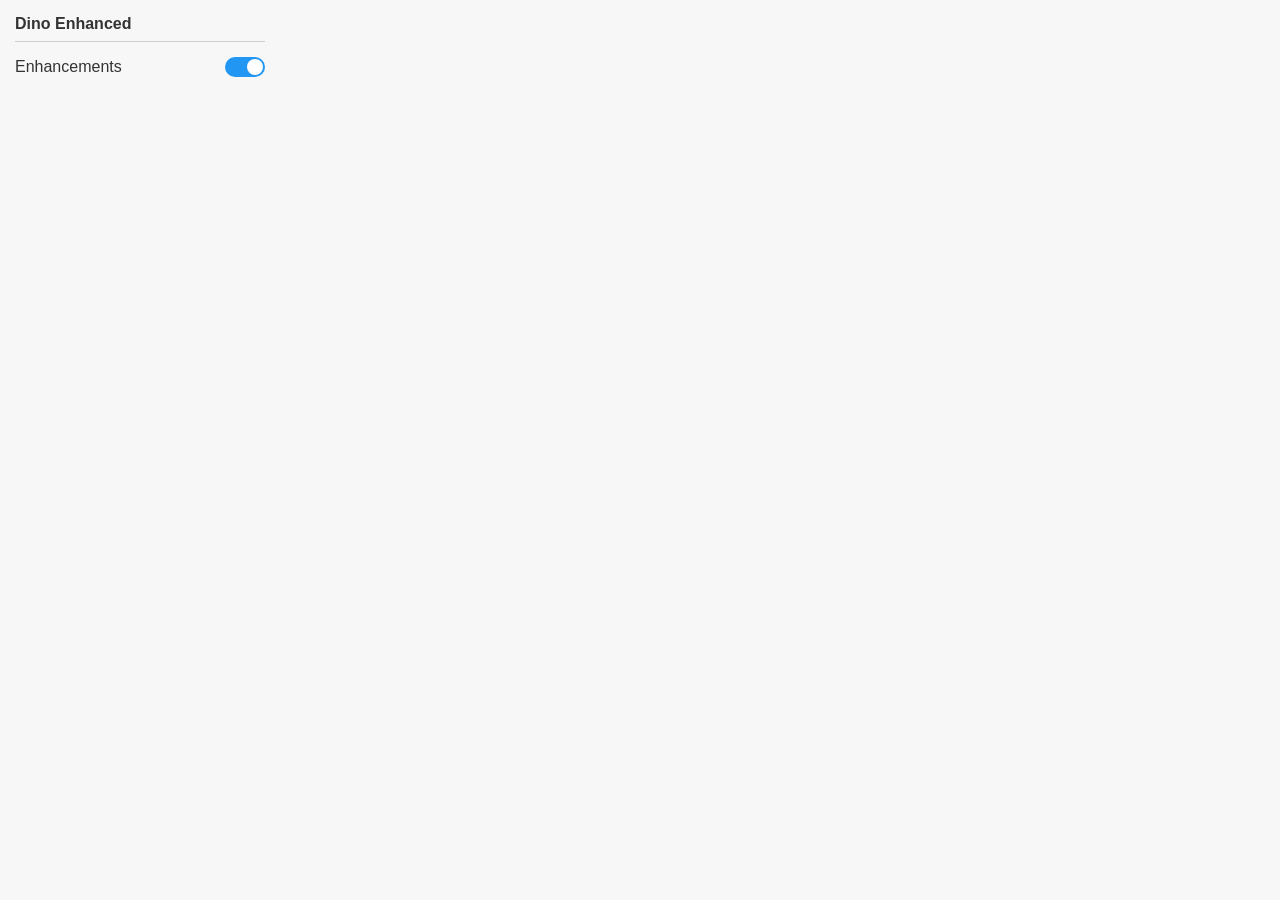
==== popup.html @ 64b8a3d7 "basic game and extention architecture ready" ====
<!DOCTYPE html>
<html lang="en">
<head>
    <meta charset="UTF-8">
    <meta name="viewport" content="width=device-width, initial-scale=1.0">
    <title>Dino Enhanced Settings</title>
    <style>
        body {
            font-family: 'Segoe UI', Tahoma, Geneva, Verdana, sans-serif;
            width: 250px;
            padding: 15px;
            background-color: #f7f7f7;
            color: #333;
            margin: 0;
        }
        h2 {
            margin-top: 0;
            font-size: 16px;
            border-bottom: 1px solid #ccc;
            padding-bottom: 8px;
        }
        .toggle-container {
            display: flex;
            justify-content: space-between;
            align-items: center;
            margin-top: 15px;
            font-weight: 500;
        }
        /* Switch CSS */
        .switch {
            position: relative;
            display: inline-block;
            width: 40px;
            height: 20px;
        }
        .switch input {
            opacity: 0;
            width: 0;
            height: 0;
        }
        .slider {
            position: absolute;
            cursor: pointer;
            top: 0;
            left: 0;
            right: 0;
            bottom: 0;
            background-color: #ccc;
            transition: .4s;
            border-radius: 20px;
        }
        .slider:before {
            position: absolute;
            content: "";
            height: 16px;
            width: 16px;
            left: 2px;
            bottom: 2px;
            background-color: white;
            transition: .4s;
            border-radius: 50%;
        }
        input:checked + .slider {
            background-color: #2196F3;
        }
        input:checked + .slider:before {
            transform: translateX(20px);
        }
    </style>
</head>
<body>
    <h2>Dino Enhanced</h2>
    <div class="toggle-container">
        <span>Enhancements</span>
        <label class="switch">
            <input type="checkbox" id="enhancement-toggle" checked>
            <span class="slider"></span>
        </label>
    </div>
    <script src="popup.js"></script>
</body>
</html>
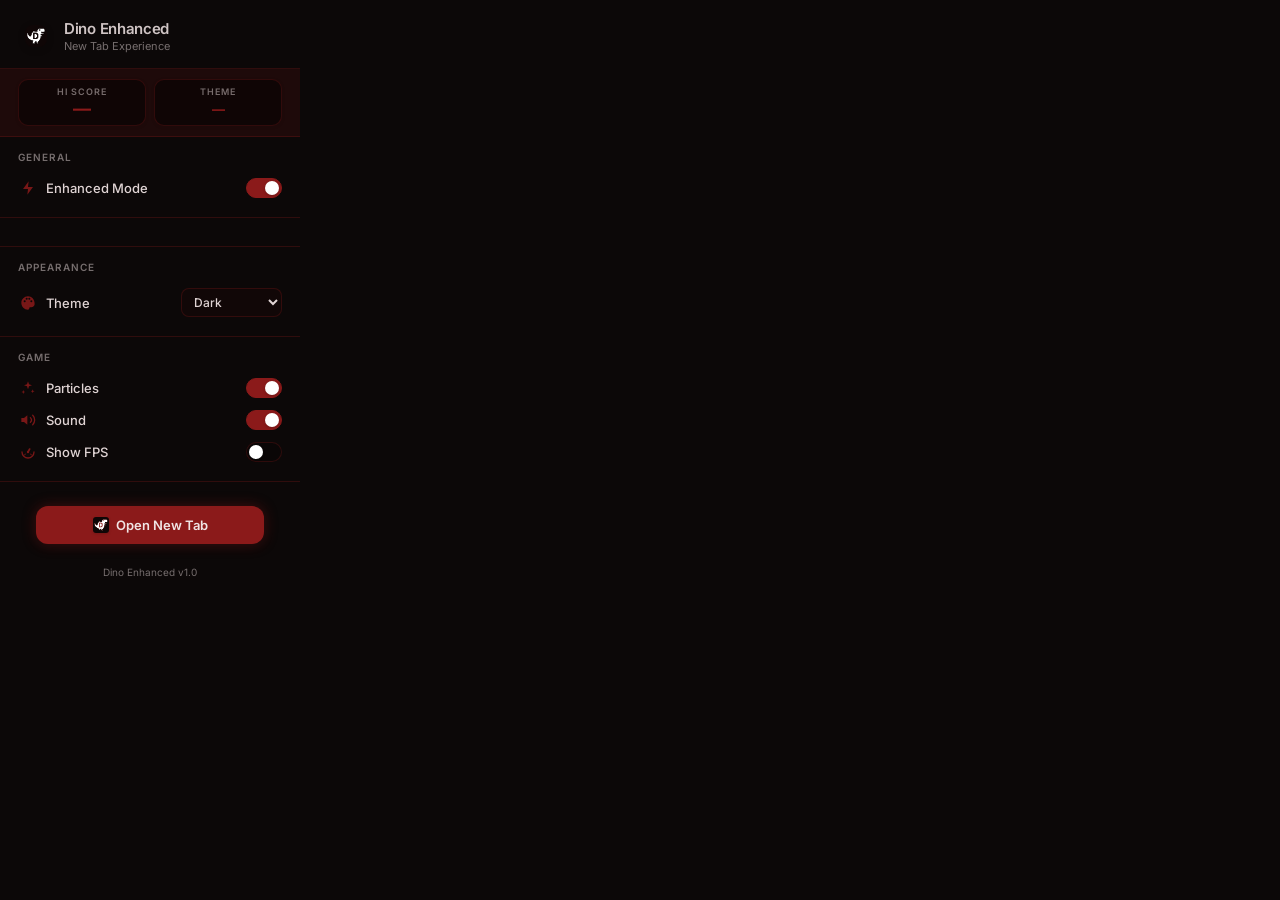
==== commit 4280b993: "added widget" ====
--- a/popup.html
+++ b/popup.html
@@ -3,80 +3,511 @@
 <head>
     <meta charset="UTF-8">
     <meta name="viewport" content="width=device-width, initial-scale=1.0">
-    <title>Dino Enhanced Settings</title>
+    <title>Dino Enhanced</title>
+    <link rel="icon" type="image/png" href="assets/brand/icon-32.png">
+    <link rel="preconnect" href="https://fonts.googleapis.com">
+    <link href="https://fonts.googleapis.com/css2?family=Google+Sans:wght@400;500;700&family=Inter:wght@400;500;600&display=swap" rel="stylesheet">
     <style>
+        /* ── Design tokens (defaults = dark theme) ── */
+        :root {
+            --bg:            #0c0808;
+            --surface:       rgba(15,6,6,0.92);
+            --border:        rgba(139,26,26,0.28);
+            --text:          #e0d4d4;
+            --text-muted:    rgba(224,212,212,0.5);
+            --accent:        #8b1a1a;
+            --accent-soft:   rgba(139,26,26,0.14);
+            --glow:          0 0 14px rgba(139,26,26,0.45);
+            --btn-bg:        #8b1a1a;
+            --btn-text:      #f0e4e4;
+            --input-bg:      rgba(10,4,4,0.95);
+            --select-bg:     rgba(18,8,8,0.95);
+            --logo-gradient: linear-gradient(90deg,#8b1a1a,#c0392b,#e0d4d4);
+            --t: 0.35s cubic-bezier(0.4,0,0.2,1);
+            --logo-bg-color: #0f0606;
+            --logo-char-color: #ffffff;
+        }
+
+        * { box-sizing: border-box; margin: 0; padding: 0; }
+
+        /* ── Dynamic Logo Styling ── */
+        .logo-svg {
+            width: 36px;
+            height: 36px;
+            border-radius: 8px;
+            box-shadow: 0 2px 8px rgba(0,0,0,0.1);
+        }
+        .logo-svg .bg-path {
+            fill: var(--logo-bg-color);
+            transition: fill var(--t);
+        }
+        .logo-svg .dino-path {
+            fill: var(--logo-char-color);
+            transition: fill var(--t);
+        }
+
+        .btn-logo-svg {
+            width: 16px;
+            height: 16px;
+            border-radius: 3px;
+            display: inline-block;
+            vertical-align: middle;
+            box-shadow: 0 1px 3px rgba(0,0,0,0.15);
+        }
+        .btn-logo-svg .bg-path {
+            fill: var(--logo-bg-color);
+            transition: fill var(--t);
+        }
+        .btn-logo-svg .dino-path {
+            fill: var(--logo-char-color);
+            transition: fill var(--t);
+        }
+
         body {
-            font-family: 'Segoe UI', Tahoma, Geneva, Verdana, sans-serif;
-            width: 250px;
-            padding: 15px;
-            background-color: #f7f7f7;
-            color: #333;
-            margin: 0;
-        }
-        h2 {
-            margin-top: 0;
-            font-size: 16px;
-            border-bottom: 1px solid #ccc;
-            padding-bottom: 8px;
-        }
-        .toggle-container {
+            font-family: 'Inter', sans-serif;
+            width: 300px;
+            background: var(--bg);
+            color: var(--text);
+            transition: background var(--t), color var(--t);
+            overflow: hidden;
+        }
+
+        /* ── Header ── */
+        .header {
+            display: flex;
+            align-items: center;
+            gap: 10px;
+            padding: 18px 18px 14px;
+            border-bottom: 1px solid var(--border);
+            transition: border-color var(--t);
+        }
+
+        .dino-icon {
+            width: 36px;
+            height: 36px;
+            background: var(--accent-soft);
+            border: 1px solid var(--border);
+            border-radius: 10px;
+            display: flex;
+            align-items: center;
+            justify-content: center;
+            flex-shrink: 0;
+            transition: background var(--t), border-color var(--t);
+        }
+        .dino-icon svg {
+            width: 22px;
+            height: 22px;
+            fill: var(--accent);
+            transition: fill var(--t);
+        }
+
+        .header-text h1 {
+            font-family: 'Google Sans', 'Inter', sans-serif;
+            font-size: 15px;
+            font-weight: 600;
+            letter-spacing: -0.02em;
+            color: var(--text);
+            opacity: 0.92;
+            transition: color var(--t), opacity 0.2s;
+        }
+
+        .header-text p {
+            font-size: 11px;
+            color: var(--text-muted);
+            margin-top: 1px;
+            transition: color var(--t);
+        }
+
+        /* ── Score badge ── */
+        .score-bar {
+            display: flex;
+            gap: 8px;
+            padding: 10px 18px;
+            background: var(--accent-soft);
+            border-bottom: 1px solid var(--border);
+            transition: background var(--t), border-color var(--t);
+        }
+
+        .score-chip {
+            flex: 1;
+            background: var(--surface);
+            border: 1px solid var(--border);
+            border-radius: 10px;
+            padding: 6px 10px;
+            text-align: center;
+            transition: background var(--t), border-color var(--t), box-shadow var(--t);
+            box-shadow: 0 1px 4px rgba(0,0,0,0.06);
+        }
+
+        .score-chip .label {
+            font-size: 9px;
+            font-weight: 600;
+            letter-spacing: 1px;
+            text-transform: uppercase;
+            color: var(--text-muted);
+            transition: color var(--t);
+        }
+
+        .score-chip .value {
+            font-size: 18px;
+            font-weight: 700;
+            font-variant-numeric: tabular-nums;
+            color: var(--accent);
+            margin-top: 1px;
+            transition: color var(--t);
+        }
+
+        /* ── Sections ── */
+        .section {
+            padding: 14px 18px;
+            border-bottom: 1px solid var(--border);
+            transition: border-color var(--t);
+        }
+
+        .section-title {
+            font-size: 10px;
+            font-weight: 600;
+            letter-spacing: 1px;
+            text-transform: uppercase;
+            color: var(--text-muted);
+            margin-bottom: 10px;
+            transition: color var(--t);
+        }
+
+        /* ── Rows ── */
+        .row {
             display: flex;
             justify-content: space-between;
             align-items: center;
-            margin-top: 15px;
+            padding: 5px 0;
+        }
+
+        .row + .row { margin-top: 2px; }
+
+        .row-label {
+            display: flex;
+            align-items: center;
+            gap: 8px;
+            font-size: 13px;
             font-weight: 500;
         }
-        /* Switch CSS */
+
+        .row-icon {
+            width: 20px;
+            height: 20px;
+            flex-shrink: 0;
+            display: flex;
+            align-items: center;
+            justify-content: center;
+        }
+        .row-icon svg {
+            width: 16px;
+            height: 16px;
+            color: var(--accent);
+            opacity: 0.85;
+            transition: color var(--t);
+        }
+
+        /* ── Select ── */
+        select {
+            font-family: 'Inter', sans-serif;
+            font-size: 12px;
+            font-weight: 500;
+            padding: 5px 8px;
+            border-radius: 8px;
+            border: 1px solid var(--border);
+            background: var(--select-bg);
+            color: var(--text);
+            cursor: pointer;
+            outline: none;
+            transition: background var(--t), border-color var(--t), color var(--t), box-shadow var(--t);
+        }
+        select:focus {
+            border-color: var(--accent);
+            box-shadow: 0 0 0 2px var(--accent-soft), var(--glow);
+        }
+
+        /* ── Toggle switch ── */
         .switch {
             position: relative;
             display: inline-block;
-            width: 40px;
+            width: 36px;
             height: 20px;
-        }
-        .switch input {
-            opacity: 0;
-            width: 0;
-            height: 0;
-        }
+            flex-shrink: 0;
+        }
+        .switch input { opacity: 0; width: 0; height: 0; }
         .slider {
             position: absolute;
             cursor: pointer;
-            top: 0;
-            left: 0;
-            right: 0;
-            bottom: 0;
-            background-color: #ccc;
-            transition: .4s;
+            inset: 0;
+            background: rgba(0,0,0,0.15);
             border-radius: 20px;
-        }
-        .slider:before {
+            transition: background 0.3s;
+            border: 1px solid var(--border);
+        }
+        .slider::before {
+            content: '';
             position: absolute;
-            content: "";
-            height: 16px;
-            width: 16px;
-            left: 2px;
-            bottom: 2px;
-            background-color: white;
-            transition: .4s;
+            width: 14px; height: 14px;
+            left: 2px; bottom: 2px;
+            background: white;
             border-radius: 50%;
-        }
-        input:checked + .slider {
-            background-color: #2196F3;
-        }
-        input:checked + .slider:before {
-            transform: translateX(20px);
-        }
+            transition: transform 0.3s, background 0.3s;
+            box-shadow: 0 1px 3px rgba(0,0,0,0.2);
+        }
+        input:checked + .slider { background: var(--accent); border-color: var(--accent); }
+        input:checked + .slider::before { transform: translateX(16px); }
+
+        /* ── Primary button ── */
+        .btn-primary {
+            display: flex;
+            align-items: center;
+            justify-content: center;
+            gap: 7px;
+            width: 100%;
+            padding: 11px;
+            margin: 14px 18px 0;
+            width: calc(100% - 36px);
+            border: none;
+            border-radius: 12px;
+            background: var(--btn-bg);
+            color: var(--btn-text);
+            font-family: 'Inter', sans-serif;
+            font-size: 13px;
+            font-weight: 600;
+            cursor: pointer;
+            transition: background var(--t), color var(--t), transform 0.15s, box-shadow var(--t);
+            box-shadow: 0 2px 10px rgba(0,0,0,0.15), var(--glow);
+        }
+        .btn-primary:hover {
+            filter: brightness(1.1);
+            box-shadow: 0 4px 18px rgba(0,0,0,0.2), var(--glow);
+        }
+        .btn-primary:active { transform: scale(0.97); }
+
+
+
+        /* ── Footer ── */
+        .footer {
+            padding: 10px 18px 14px;
+            display: flex;
+            flex-direction: column;
+            gap: 0;
+        }
+
+        /* ── Version badge ── */
+        .version {
+            text-align: center;
+            font-size: 10px;
+            color: var(--text-muted);
+            padding: 8px 18px 12px;
+            transition: color var(--t);
+        }
+
+        /* Enhanced mode off state */
+        body.disabled .score-bar,
+        body.disabled .section:not(.always-on) {
+            opacity: 0.4;
+            pointer-events: none;
+        }
+
+        .widget-manage { display: flex; flex-direction: column; gap: 8px; }
+        .widget-manage__trigger {
+            display: flex; align-items: center; justify-content: space-between; gap: 10px;
+            width: 100%; padding: 10px 12px; font-family: inherit; font-size: 13px; font-weight: 600;
+            color: var(--text); background: color-mix(in srgb, var(--accent-soft) 50%, transparent);
+            border: 1px solid var(--border); border-radius: 10px; cursor: pointer;
+        }
+        .widget-manage__trigger:hover { border-color: var(--accent); }
+        .widget-manage__trigger[aria-expanded="true"] .widget-manage__chevron { transform: rotate(180deg); }
+        .widget-manage__chevron { width: 16px; height: 16px; transition: transform 0.2s ease; }
+        .widget-manage__panel { padding: 12px; border-radius: 10px; border: 1px solid var(--border); background: var(--surface); }
+        .widget-manage__panel.hidden { display: none; }
+        .widget-manage__hint { margin: 0 0 10px; font-size: 11px; line-height: 1.4; color: var(--text-muted); }
+        .widget-manage__empty { margin: 0; font-size: 12px; color: var(--text-muted); }
+        .widget-tag-group { margin-bottom: 10px; }
+        .widget-tag-group:last-child { margin-bottom: 0; }
+        .widget-tag-group__label {
+            display: block; margin-bottom: 6px; font-size: 10px; font-weight: 700;
+            letter-spacing: 0.06em; text-transform: uppercase; color: var(--text-muted);
+        }
+        .widget-tag-list { display: flex; flex-wrap: wrap; gap: 6px; }
+        .widget-tag {
+            display: inline-flex; align-items: center; gap: 4px; padding: 4px 6px 4px 10px;
+            border-radius: 999px; font-size: 12px; font-weight: 600;
+        }
+        .widget-tag--active { background: var(--accent); color: var(--btn-text); border: 1px solid var(--accent); }
+        .widget-tag--inactive {
+            background: transparent; color: var(--text); border: 1px dashed var(--border); padding-left: 4px;
+        }
+        .widget-tag__action {
+            display: inline-flex; align-items: center; justify-content: center;
+            width: 20px; height: 20px; padding: 0; border: none; border-radius: 50%;
+            font-size: 14px; font-weight: 700; cursor: pointer;
+        }
+        .widget-tag__action--remove {
+            background: color-mix(in srgb, var(--btn-text) 18%, transparent); color: var(--btn-text);
+        }
+        .widget-tag__action--add { background: var(--accent-soft); color: var(--accent); margin-right: 2px; }
+        .widget-tag__action--add:hover { background: var(--accent); color: var(--btn-text); }
     </style>
 </head>
 <body>
-    <h2>Dino Enhanced</h2>
-    <div class="toggle-container">
-        <span>Enhancements</span>
-        <label class="switch">
-            <input type="checkbox" id="enhancement-toggle" checked>
-            <span class="slider"></span>
-        </label>
-    </div>
-    <script src="popup.js"></script>
+
+    <!-- Header -->
+    <div class="header">
+        <div class="dino-icon" style="background: none; border: none; padding: 0; display: flex; align-items: center; justify-content: center;">
+            <svg class="logo-svg" xmlns="http://www.w3.org/2000/svg" viewBox="0 0 1024 1024">
+                <g>
+                    <path class="dino-path" d="M 468.50 830.50 L 469.05 860.00 L 345.00 860.00 L 345.00 853.41 C345.00,847.65 345.26,846.75 347.00,846.29 C348.80,845.82 349.00,844.93 349.00,837.38 L 349.00 829.00 L 367.00 829.00 L 367.00 799.00 L 345.00 799.00 L 345.00 796.50 C345.00,794.25 345.40,794.00 349.00,794.00 L 353.00 794.00 L 353.00 756.06 L 366.25 755.78 L 379.50 755.50 L 380.05 726.00 L 312.07 726.00 L 311.78 715.75 L 311.50 705.50 L 293.27 705.23 C276.29,704.97 274.97,704.82 273.99,702.98 C273.05,701.22 271.87,701.00 263.57,701.00 L 254.22 701.00 L 252.50 678.50 L 217.09 677.95 L 216.50 663.50 L 208.25 663.21 L 200.00 662.92 L 200.00 657.66 C200.00,654.77 199.46,651.86 198.80,651.20 C198.07,650.47 194.53,650.00 189.80,650.00 L 182.00 650.00 L 182.00 641.58 C182.00,636.95 181.73,632.45 181.39,631.58 C180.91,630.31 179.11,630.00 172.25,630.00 L 163.71 630.00 L 164.26 621.98 C164.97,611.73 164.34,611.00 154.93,611.00 L 148.00 611.00 L 147.88 605.25 C147.81,602.09 147.85,597.18 147.96,594.34 C148.21,588.32 146.94,587.44 139.61,588.54 L 139.48 588.56 C136.11,589.06 134.08,589.36 132.86,588.51 C131.00,587.22 131.00,583.25 131.00,573.24 L 131.00 558.10 L 125.25 557.80 L 119.50 557.50 L 118.50 530.53 L 114.50 529.81 C112.30,529.42 109.33,529.32 107.91,529.59 C106.36,529.89 104.85,529.52 104.15,528.68 C103.28,527.64 103.05,508.88 103.24,454.89 L 103.50 382.50 L 120.00 381.92 L 120.00 367.14 L 125.25 366.49 C128.14,366.13 132.30,365.99 134.50,366.17 L 138.50 366.50 L 139.50 433.50 L 155.94 434.08 L 156.50 456.50 L 170.50 457.50 L 171.50 481.50 L 177.71 481.80 L 183.93 482.09 L 184.21 491.30 L 184.50 500.50 L 210.00 501.06 L 210.00 528.00 L 270.00 528.00 L 270.00 481.00 L 303.00 481.00 L 303.00 381.00 L 324.95 381.00 L 325.50 345.50 L 361.50 344.50 L 361.77 322.78 L 362.04 301.05 L 377.67 300.78 L 393.30 300.50 L 393.50 277.50 L 438.00 276.96 L 438.00 300.00 L 531.00 300.00 L 531.00 306.00 L 579.00 306.00 L 579.00 254.09 L 572.25 253.80 L 565.50 253.50 L 564.93 233.50 L 577.01 233.83 C585.42,234.07 589.53,233.80 590.55,232.96 C591.72,231.99 592.00,228.37 592.00,214.40 L 592.00 197.05 L 608.75 196.77 L 625.50 196.50 L 626.50 164.50 L 885.50 164.50 L 885.50 196.50 L 902.25 196.77 L 919.00 197.05 L 919.00 318.00 L 890.00 318.00 L 890.00 343.00 L 860.06 343.00 L 859.78 330.75 L 859.50 318.50 L 844.58 318.22 C833.31,318.01 829.45,318.26 828.84,319.22 C828.40,319.93 828.02,325.50 828.02,331.62 L 828.00 342.74 L 813.75 343.23 C805.91,343.50 799.16,343.53 798.75,343.30 C798.34,343.07 798.00,337.27 798.00,330.41 L 798.00 317.95 L 782.75 318.22 L 767.50 318.50 L 767.50 381.50 L 819.75 381.76 L 872.00 382.02 L 872.00 413.99 L 803.75 414.24 L 735.50 414.50 L 735.50 481.50 L 799.50 482.50 L 799.50 545.50 L 784.90 545.78 L 770.31 546.05 L 769.72 530.90 C769.40,522.56 768.74,515.34 768.24,514.84 C767.75,514.35 760.18,514.07 751.42,514.22 L 735.50 514.50 L 735.24 554.71 L 734.98 594.92 L 727.24 595.21 L 719.50 595.50 L 718.50 652.50 L 699.50 653.50 L 698.94 677.90 L 687.50 678.50 L 686.94 702.00 L 672.07 702.00 L 671.79 711.75 L 671.50 721.50 L 655.50 722.50 L 655.22 734.21 L 654.94 745.92 L 646.22 746.21 L 637.50 746.50 L 636.50 766.50 L 625.00 766.52 C618.67,766.54 612.73,766.65 611.78,766.77 C610.29,766.97 610.03,768.50 609.78,778.25 L 609.50 789.50 L 600.03 789.79 C594.01,789.98 590.29,790.52 589.80,791.29 C589.38,791.96 589.02,800.94 589.02,811.25 L 589.00 830.00 L 621.00 830.00 L 621.00 860.00 L 558.00 860.00 L 558.00 816.00 L 544.00 816.00 L 544.00 830.00 L 525.00 830.00 L 525.00 746.00 L 499.00 746.00 L 499.00 774.00 L 484.70 774.00 C474.91,774.00 470.02,774.38 469.20,775.20 C468.40,776.00 468.00,780.46 468.00,788.67 L 468.00 800.95 L 439.50 801.50 L 439.50 829.50 ZM 384.50 360.50 L 383.99 654.00 L 545.00 654.00 L 545.00 632.00 L 567.89 632.00 C587.85,632.00 590.86,631.80 591.39,630.42 C591.73,629.55 592.00,621.46 592.00,612.45 L 592.00 596.07 L 602.75 595.78 L 613.50 595.50 L 613.50 418.50 L 592.05 417.93 L 591.50 382.50 L 545.00 381.96 L 545.00 359.99 ZM 522.39 601.42 C521.85,602.83 517.14,603.00 479.56,603.00 C456.34,603.00 437.03,602.70 436.67,602.33 C436.30,601.97 436.00,558.77 436.00,506.33 L 436.00 411.00 L 523.00 411.00 L 523.00 433.93 L 533.75 434.22 L 544.50 434.50 L 544.78 445.75 L 545.07 457.00 L 561.00 457.00 L 561.00 555.92 L 545.50 556.50 L 544.50 579.50 L 533.75 579.78 L 523.00 580.07 L 523.00 589.95 C523.00,595.39 522.73,600.55 522.39,601.42 ZM 659.00 208.00 L 659.00 256.00 L 708.00 256.00 L 708.00 208.00 Z" />
+                    <path class="bg-path" d="M 0.00 512.00 L 0.00 0.00 L 512.00 0.00 L 1024.00 0.00 L 1024.00 512.00 L 1024.00 1024.00 L 512.00 1024.00 L 0.00 1024.00 L 0.00 512.00 ZM 468.78 845.25 L 468.50 830.50 L 454.00 830.00 L 439.50 829.50 L 439.50 815.50 L 439.50 801.50 L 453.75 801.22 L 468.00 800.95 L 468.00 788.67 C468.00,780.46 468.40,776.00 469.20,775.20 C470.02,774.38 474.91,774.00 484.70,774.00 L 499.00 774.00 L 499.00 760.00 L 499.00 746.00 L 512.00 746.00 L 525.00 746.00 L 525.00 788.00 L 525.00 830.00 L 534.50 830.00 L 544.00 830.00 L 544.00 823.00 L 544.00 816.00 L 551.00 816.00 L 558.00 816.00 L 558.00 838.00 L 558.00 860.00 L 589.50 860.00 L 621.00 860.00 L 621.00 845.00 L 621.00 830.00 L 605.00 830.00 L 589.00 830.00 L 589.02 811.25 C589.02,800.94 589.38,791.96 589.80,791.29 C590.29,790.52 594.01,789.98 600.03,789.79 L 609.50 789.50 L 609.78 778.25 C610.03,768.50 610.29,766.97 611.78,766.77 C612.73,766.65 618.67,766.54 625.00,766.52 L 636.50 766.50 L 637.00 756.50 L 637.50 746.50 L 646.22 746.21 L 654.94 745.92 L 655.22 734.21 L 655.50 722.50 L 663.50 722.00 L 671.50 721.50 L 671.79 711.75 L 672.07 702.00 L 679.50 702.00 L 686.94 702.00 L 687.22 690.25 L 687.50 678.50 L 693.22 678.20 L 698.94 677.90 L 699.22 665.70 L 699.50 653.50 L 709.00 653.00 L 718.50 652.50 L 719.00 624.00 L 719.50 595.50 L 727.24 595.21 L 734.98 594.92 L 735.24 554.71 L 735.50 514.50 L 751.42 514.22 C760.18,514.07 767.75,514.35 768.24,514.84 C768.74,515.34 769.40,522.56 769.72,530.90 L 770.31 546.05 L 784.90 545.78 L 799.50 545.50 L 799.50 514.00 L 799.50 482.50 L 767.50 482.00 L 735.50 481.50 L 735.50 448.00 L 735.50 414.50 L 803.75 414.24 L 872.00 413.99 L 872.00 398.00 L 872.00 382.02 L 819.75 381.76 L 767.50 381.50 L 767.50 350.00 L 767.50 318.50 L 782.75 318.22 L 798.00 317.95 L 798.00 330.41 C798.00,337.27 798.34,343.07 798.75,343.30 C799.16,343.53 805.91,343.50 813.75,343.23 L 828.00 342.74 L 828.02 331.62 C828.02,325.50 828.40,319.93 828.84,319.22 C829.45,318.26 833.31,318.01 844.58,318.22 L 859.50 318.50 L 859.78 330.75 L 860.06 343.00 L 875.03 343.00 L 890.00 343.00 L 890.00 330.50 L 890.00 318.00 L 904.50 318.00 L 919.00 318.00 L 919.00 257.52 L 919.00 197.05 L 902.25 196.77 L 885.50 196.50 L 885.50 180.50 L 885.50 164.50 L 756.00 164.50 L 626.50 164.50 L 626.00 180.50 L 625.50 196.50 L 608.75 196.77 L 592.00 197.05 L 592.00 214.40 C592.00,228.37 591.72,231.99 590.55,232.96 C589.53,233.80 585.42,234.07 577.01,233.83 L 564.93 233.50 L 565.22 243.50 L 565.50 253.50 L 572.25 253.80 L 579.00 254.09 L 579.00 280.05 L 579.00 306.00 L 555.00 306.00 L 531.00 306.00 L 531.00 303.00 L 531.00 300.00 L 484.50 300.00 L 438.00 300.00 L 438.00 288.48 L 438.00 276.96 L 415.75 277.23 L 393.50 277.50 L 393.40 289.00 L 393.30 300.50 L 377.67 300.78 L 362.04 301.05 L 361.77 322.78 L 361.50 344.50 L 343.50 345.00 L 325.50 345.50 L 325.23 363.25 L 324.95 381.00 L 313.98 381.00 L 303.00 381.00 L 303.00 431.00 L 303.00 481.00 L 286.50 481.00 L 270.00 481.00 L 270.00 504.50 L 270.00 528.00 L 240.00 528.00 L 210.00 528.00 L 210.00 514.53 L 210.00 501.06 L 197.25 500.78 L 184.50 500.50 L 184.21 491.30 L 183.93 482.09 L 177.71 481.80 L 171.50 481.50 L 171.00 469.50 L 170.50 457.50 L 163.50 457.00 L 156.50 456.50 L 156.22 445.29 L 155.94 434.08 L 147.72 433.79 L 139.50 433.50 L 139.00 400.00 L 138.50 366.50 L 134.50 366.17 C132.30,365.99 128.14,366.13 125.25,366.49 L 120.00 367.14 L 120.00 374.53 L 120.00 381.92 L 111.75 382.21 L 103.50 382.50 L 103.24 454.89 C103.05,508.88 103.28,527.64 104.15,528.68 C104.85,529.52 106.36,529.89 107.91,529.59 C109.33,529.32 112.30,529.42 114.50,529.81 L 118.50 530.53 L 119.00 544.01 L 119.50 557.50 L 125.25 557.80 L 131.00 558.10 L 131.00 572.98 C131.00,589.91 130.95,589.83 139.61,588.54 C146.94,587.44 148.21,588.32 147.96,594.34 C147.85,597.18 147.81,602.09 147.88,605.25 L 148.00 611.00 L 154.93 611.00 C164.34,611.00 164.97,611.73 164.26,621.98 L 163.71 630.00 L 172.25 630.00 C179.11,630.00 180.91,630.31 181.39,631.58 C181.73,632.45 182.00,636.95 182.00,641.58 L 182.00 650.00 L 189.80 650.00 C194.53,650.00 198.07,650.47 198.80,651.20 C199.46,651.86 200.00,654.77 200.00,657.66 L 200.00 662.92 L 208.25 663.21 L 216.50 663.50 L 216.79 670.73 L 217.09 677.95 L 234.79 678.23 L 252.50 678.50 L 253.36 689.75 L 254.22 701.00 L 263.57 701.00 C271.87,701.00 273.05,701.22 273.99,702.98 C274.97,704.82 276.29,704.97 293.27,705.23 L 311.50 705.50 L 311.78 715.75 L 312.07 726.00 L 346.06 726.00 L 380.05 726.00 L 379.78 740.75 L 379.50 755.50 L 366.25 755.78 L 353.00 756.06 L 353.00 775.03 L 353.00 794.00 L 349.00 794.00 C345.40,794.00 345.00,794.25 345.00,796.50 L 345.00 799.00 L 356.00 799.00 L 367.00 799.00 L 367.00 814.00 L 367.00 829.00 L 358.00 829.00 L 349.00 829.00 L 349.00 837.38 C349.00,844.93 348.80,845.82 347.00,846.29 C345.26,846.75 345.00,847.65 345.00,853.41 L 345.00 860.00 L 407.03 860.00 L 469.05 860.00 L 468.78 845.25 ZM 384.25 507.25 L 384.50 360.50 L 464.75 360.24 L 545.00 359.99 L 545.00 370.98 L 545.00 381.96 L 568.25 382.23 L 591.50 382.50 L 591.77 400.22 L 592.05 417.93 L 602.77 418.22 L 613.50 418.50 L 613.50 507.00 L 613.50 595.50 L 602.75 595.78 L 592.00 596.07 L 592.00 612.45 C592.00,621.46 591.73,629.55 591.39,630.42 C590.86,631.80 587.85,632.00 567.89,632.00 L 545.00 632.00 L 545.00 643.00 L 545.00 654.00 L 464.50 654.00 L 383.99 654.00 L 384.25 507.25 ZM 522.39 601.42 C522.73,600.55 523.00,595.39 523.00,589.95 L 523.00 580.07 L 533.75 579.78 L 544.50 579.50 L 545.00 568.00 L 545.50 556.50 L 553.25 556.21 L 561.00 555.92 L 561.00 506.46 L 561.00 457.00 L 553.03 457.00 L 545.07 457.00 L 544.78 445.75 L 544.50 434.50 L 533.75 434.22 L 523.00 433.93 L 523.00 422.47 L 523.00 411.00 L 479.50 411.00 L 436.00 411.00 L 436.00 506.33 C436.00,558.77 436.30,601.97 436.67,602.33 C437.03,602.70 456.34,603.00 479.56,603.00 C517.14,603.00 521.85,602.83 522.39,601.42 ZM 659.00 232.00 L 659.00 208.00 L 683.50 208.00 L 708.00 208.00 L 708.00 232.00 L 708.00 256.00 L 683.50 256.00 L 659.00 256.00 L 659.00 232.00 Z"/>
+                </g>
+            </svg>
+        </div>
+        <div class="header-text">
+            <h1>Dino Enhanced</h1>
+            <p>New Tab Experience</p>
+        </div>
+    </div>
+
+    <!-- Score bar -->
+    <div class="score-bar">
+        <div class="score-chip">
+            <div class="label">Hi Score</div>
+            <div class="value" id="popup-hi-score">—</div>
+        </div>
+        <div class="score-chip">
+            <div class="label">Theme</div>
+            <div class="value" id="popup-theme-name" style="font-size:13px;margin-top:4px;">—</div>
+        </div>
+    </div>
+
+    <!-- General section -->
+    <div class="section always-on">
+        <div class="section-title">General</div>
+
+        <div class="row">
+            <div class="row-label">
+                <span class="row-icon">
+                    <!-- Power / bolt -->
+                    <svg viewBox="0 0 24 24" fill="none" stroke="currentColor" stroke-width="2" stroke-linecap="round" stroke-linejoin="round">
+                        <path d="M13 2L4.5 13.5H12L11 22l8.5-11.5H12L13 2z" fill="currentColor" stroke="none"/>
+                    </svg>
+                </span>
+                Enhanced Mode
+            </div>
+            <label class="switch">
+                <input type="checkbox" id="enhancement-toggle" checked>
+                <span class="slider"></span>
+            </label>
+        </div>
+    </div>
+
+    <!-- Widgets section -->
+    <div class="section" id="section-widgets">
+        <div id="popup-widget-list"></div>
+    </div>
+
+    <!-- Appearance section -->
+    <div class="section" id="section-appearance">
+        <div class="section-title">Appearance</div>
+
+        <div class="row">
+            <div class="row-label">
+                <span class="row-icon">
+                    <!-- Palette -->
+                    <svg viewBox="0 0 24 24" fill="currentColor">
+                        <path d="M12 2C6.48 2 2 6.48 2 12c0 5.52 4.48 10 10 10 1.1 0 2-.9 2-2v-.5c0-.55.45-1 1-1h2c2.76 0 5-2.24 5-5C22 6.48 17.52 2 12 2zm-5 9a1.5 1.5 0 1 1 0-3 1.5 1.5 0 0 1 0 3zm3-4a1.5 1.5 0 1 1 0-3 1.5 1.5 0 0 1 0 3zm4 0a1.5 1.5 0 1 1 0-3 1.5 1.5 0 0 1 0 3zm3 4a1.5 1.5 0 1 1 0-3 1.5 1.5 0 0 1 0 3z"/>
+                    </svg>
+                </span>
+                Theme
+            </div>
+            <select id="popup-theme-select">
+                <option value="classic">Classic</option>
+                <option value="cyberpunk">Cyberpunk</option>
+                <option value="nature">Nature</option>
+                <option value="space">Space</option>
+                <option value="dark" selected>Dark</option>
+            </select>
+        </div>
+    </div>
+
+    <!-- Game section -->
+    <div class="section" id="section-game">
+        <div class="section-title">Game</div>
+
+        <div class="row">
+            <div class="row-label">
+                <span class="row-icon">
+                    <!-- Sparkles / particles -->
+                    <svg viewBox="0 0 24 24" fill="currentColor">
+                        <path d="M12 2l1.5 4.5L18 8l-4.5 1.5L12 14l-1.5-4.5L6 8l4.5-1.5L12 2z"/>
+                        <path d="M5 15l.75 2.25L8 18l-2.25.75L5 21l-.75-2.25L2 18l2.25-.75L5 15z"/>
+                        <path d="M19 14l.75 2.25L22 17l-2.25.75L19 20l-.75-2.25L16 17l2.25-.75L19 14z"/>
+                    </svg>
+                </span>
+                Particles
+            </div>
+            <label class="switch">
+                <input type="checkbox" id="popup-particles" checked>
+                <span class="slider"></span>
+            </label>
+        </div>
+
+        <div class="row">
+            <div class="row-label">
+                <span class="row-icon">
+                    <!-- Speaker / sound -->
+                    <svg viewBox="0 0 24 24" fill="none" stroke="currentColor" stroke-width="2" stroke-linecap="round" stroke-linejoin="round">
+                        <polygon points="11 5 6 9 2 9 2 15 6 15 11 19 11 5" fill="currentColor" stroke="none"/>
+                        <path d="M15.54 8.46a5 5 0 0 1 0 7.07"/>
+                        <path d="M19.07 4.93a10 10 0 0 1 0 14.14"/>
+                    </svg>
+                </span>
+                Sound
+            </div>
+            <label class="switch">
+                <input type="checkbox" id="popup-audio" checked>
+                <span class="slider"></span>
+            </label>
+        </div>
+
+        <div class="row">
+            <div class="row-label">
+                <span class="row-icon">
+                    <!-- Speedometer / FPS -->
+                    <svg viewBox="0 0 24 24" fill="none" stroke="currentColor" stroke-width="2" stroke-linecap="round">
+                        <path d="M3 12a9 9 0 1 0 18 0"/>
+                        <path d="M12 12l2.5-4.5" stroke-width="2.5"/>
+                        <circle cx="12" cy="12" r="1.8" fill="currentColor" stroke="none"/>
+                        <path d="M7 16.5l1-1.5" stroke-width="1.5"/>
+                        <path d="M17 16.5l-1-1.5" stroke-width="1.5"/>
+                    </svg>
+                </span>
+                Show FPS
+            </div>
+            <label class="switch">
+                <input type="checkbox" id="popup-fps">
+                <span class="slider"></span>
+            </label>
+        </div>
+    </div>
+
+    <!-- Footer buttons -->
+    <div class="footer">
+        <button class="btn-primary" id="open-tab-btn">
+            <svg class="btn-logo-svg" xmlns="http://www.w3.org/2000/svg" viewBox="0 0 1024 1024">
+                <g>
+                    <path class="dino-path" d="M 468.50 830.50 L 469.05 860.00 L 345.00 860.00 L 345.00 853.41 C345.00,847.65 345.26,846.75 347.00,846.29 C348.80,845.82 349.00,844.93 349.00,837.38 L 349.00 829.00 L 367.00 829.00 L 367.00 799.00 L 345.00 799.00 L 345.00 796.50 C345.00,794.25 345.40,794.00 349.00,794.00 L 353.00 794.00 L 353.00 756.06 L 366.25 755.78 L 379.50 755.50 L 380.05 726.00 L 312.07 726.00 L 311.78 715.75 L 311.50 705.50 L 293.27 705.23 C276.29,704.97 274.97,704.82 273.99,702.98 C273.05,701.22 271.87,701.00 263.57,701.00 L 254.22 701.00 L 252.50 678.50 L 217.09 677.95 L 216.50 663.50 L 208.25 663.21 L 200.00 662.92 L 200.00 657.66 C200.00,654.77 199.46,651.86 198.80,651.20 C198.07,650.47 194.53,650.00 189.80,650.00 L 182.00 650.00 L 182.00 641.58 C182.00,636.95 181.73,632.45 181.39,631.58 C180.91,630.31 179.11,630.00 172.25,630.00 L 163.71 630.00 L 164.26 621.98 C164.97,611.73 164.34,611.00 154.93,611.00 L 148.00 611.00 L 147.88 605.25 C147.81,602.09 147.85,597.18 147.96,594.34 C148.21,588.32 146.94,587.44 139.61,588.54 L 139.48 588.56 C136.11,589.06 134.08,589.36 132.86,588.51 C131.00,587.22 131.00,583.25 131.00,573.24 L 131.00 558.10 L 125.25 557.80 L 119.50 557.50 L 118.50 530.53 L 114.50 529.81 C112.30,529.42 109.33,529.32 107.91,529.59 C106.36,529.89 104.85,529.52 104.15,528.68 C103.28,527.64 103.05,508.88 103.24,454.89 L 103.50 382.50 L 120.00 381.92 L 120.00 367.14 L 125.25 366.49 C128.14,366.13 132.30,365.99 134.50,366.17 L 138.50 366.50 L 139.50 433.50 L 155.94 434.08 L 156.50 456.50 L 170.50 457.50 L 171.50 481.50 L 177.71 481.80 L 183.93 482.09 L 184.21 491.30 L 184.50 500.50 L 210.00 501.06 L 210.00 528.00 L 270.00 528.00 L 270.00 481.00 L 303.00 481.00 L 303.00 381.00 L 324.95 381.00 L 325.50 345.50 L 361.50 344.50 L 361.77 322.78 L 362.04 301.05 L 377.67 300.78 L 393.30 300.50 L 393.50 277.50 L 438.00 276.96 L 438.00 300.00 L 531.00 300.00 L 531.00 306.00 L 579.00 306.00 L 579.00 254.09 L 572.25 253.80 L 565.50 253.50 L 564.93 233.50 L 577.01 233.83 C585.42,234.07 589.53,233.80 590.55,232.96 C591.72,231.99 592.00,228.37 592.00,214.40 L 592.00 197.05 L 608.75 196.77 L 625.50 196.50 L 626.50 164.50 L 885.50 164.50 L 885.50 196.50 L 902.25 196.77 L 919.00 197.05 L 919.00 318.00 L 890.00 318.00 L 890.00 343.00 L 860.06 343.00 L 859.78 330.75 L 859.50 318.50 L 844.58 318.22 C833.31,318.01 829.45,318.26 828.84,319.22 C828.40,319.93 828.02,325.50 828.02,331.62 L 828.00 342.74 L 813.75 343.23 C805.91,343.50 799.16,343.53 798.75,343.30 C798.34,343.07 798.00,337.27 798.00,330.41 L 798.00 317.95 L 782.75 318.22 L 767.50 318.50 L 767.50 381.50 L 819.75 381.76 L 872.00 382.02 L 872.00 413.99 L 803.75 414.24 L 735.50 414.50 L 735.50 481.50 L 799.50 482.50 L 799.50 545.50 L 784.90 545.78 L 770.31 546.05 L 769.72 530.90 C769.40,522.56 768.74,515.34 768.24,514.84 C767.75,514.35 760.18,514.07 751.42,514.22 L 735.50 514.50 L 735.24 554.71 L 734.98 594.92 L 727.24 595.21 L 719.50 595.50 L 718.50 652.50 L 699.50 653.50 L 698.94 677.90 L 687.50 678.50 L 686.94 702.00 L 672.07 702.00 L 671.79 711.75 L 671.50 721.50 L 655.50 722.50 L 655.22 734.21 L 654.94 745.92 L 646.22 746.21 L 637.50 746.50 L 636.50 766.50 L 625.00 766.52 C618.67,766.54 612.73,766.65 611.78,766.77 C610.29,766.97 610.03,768.50 609.78,778.25 L 609.50 789.50 L 600.03 789.79 C594.01,789.98 590.29,790.52 589.80,791.29 C589.38,791.96 589.02,800.94 589.02,811.25 L 589.00 830.00 L 621.00 830.00 L 621.00 860.00 L 558.00 860.00 L 558.00 816.00 L 544.00 816.00 L 544.00 830.00 L 525.00 830.00 L 525.00 746.00 L 499.00 746.00 L 499.00 774.00 L 484.70 774.00 C474.91,774.00 470.02,774.38 469.20,775.20 C468.40,776.00 468.00,780.46 468.00,788.67 L 468.00 800.95 L 439.50 801.50 L 439.50 829.50 ZM 384.50 360.50 L 383.99 654.00 L 545.00 654.00 L 545.00 632.00 L 567.89 632.00 C587.85,632.00 590.86,631.80 591.39,630.42 C591.73,629.55 592.00,621.46 592.00,612.45 L 592.00 596.07 L 602.75 595.78 L 613.50 595.50 L 613.50 418.50 L 592.05 417.93 L 591.50 382.50 L 545.00 381.96 L 545.00 359.99 ZM 522.39 601.42 C521.85,602.83 517.14,603.00 479.56,603.00 C456.34,603.00 437.03,602.70 436.67,602.33 C436.30,601.97 436.00,558.77 436.00,506.33 L 436.00 411.00 L 523.00 411.00 L 523.00 433.93 L 533.75 434.22 L 544.50 434.50 L 544.78 445.75 L 545.07 457.00 L 561.00 457.00 L 561.00 555.92 L 545.50 556.50 L 544.50 579.50 L 533.75 579.78 L 523.00 580.07 L 523.00 589.95 C523.00,595.39 522.73,600.55 522.39,601.42 ZM 659.00 208.00 L 659.00 256.00 L 708.00 256.00 L 708.00 208.00 Z" />
+                    <path class="bg-path" d="M 0.00 512.00 L 0.00 0.00 L 512.00 0.00 L 1024.00 0.00 L 1024.00 512.00 L 1024.00 1024.00 L 512.00 1024.00 L 0.00 1024.00 L 0.00 512.00 ZM 468.78 845.25 L 468.50 830.50 L 454.00 830.00 L 439.50 829.50 L 439.50 815.50 L 439.50 801.50 L 453.75 801.22 L 468.00 800.95 L 468.00 788.67 C468.00,780.46 468.40,776.00 469.20,775.20 C470.02,774.38 474.91,774.00 484.70,774.00 L 499.00 774.00 L 499.00 760.00 L 499.00 746.00 L 512.00 746.00 L 525.00 746.00 L 525.00 788.00 L 525.00 830.00 L 534.50 830.00 L 544.00 830.00 L 544.00 823.00 L 544.00 816.00 L 551.00 816.00 L 558.00 816.00 L 558.00 838.00 L 558.00 860.00 L 589.50 860.00 L 621.00 860.00 L 621.00 845.00 L 621.00 830.00 L 605.00 830.00 L 589.00 830.00 L 589.02 811.25 C589.02,800.94 589.38,791.96 589.80,791.29 C590.29,790.52 594.01,789.98 600.03,789.79 L 609.50 789.50 L 609.78 778.25 C610.03,768.50 610.29,766.97 611.78,766.77 C612.73,766.65 618.67,766.54 625.00,766.52 L 636.50 766.50 L 637.00 756.50 L 637.50 746.50 L 646.22 746.21 L 654.94 745.92 L 655.22 734.21 L 655.50 722.50 L 663.50 722.00 L 671.50 721.50 L 671.79 711.75 L 672.07 702.00 L 679.50 702.00 L 686.94 702.00 L 687.22 690.25 L 687.50 678.50 L 693.22 678.20 L 698.94 677.90 L 699.22 665.70 L 699.50 653.50 L 709.00 653.00 L 718.50 652.50 L 719.00 624.00 L 719.50 595.50 L 727.24 595.21 L 734.98 594.92 L 735.24 554.71 L 735.50 514.50 L 751.42 514.22 C760.18,514.07 767.75,514.35 768.24,514.84 C768.74,515.34 769.40,522.56 769.72,530.90 L 770.31 546.05 L 784.90 545.78 L 799.50 545.50 L 799.50 514.00 L 799.50 482.50 L 767.50 482.00 L 735.50 481.50 L 735.50 448.00 L 735.50 414.50 L 803.75 414.24 L 872.00 413.99 L 872.00 398.00 L 872.00 382.02 L 819.75 381.76 L 767.50 381.50 L 767.50 350.00 L 767.50 318.50 L 782.75 318.22 L 798.00 317.95 L 798.00 330.41 C798.00,337.27 798.34,343.07 798.75,343.30 C799.16,343.53 805.91,343.50 813.75,343.23 L 828.00 342.74 L 828.02 331.62 C828.02,325.50 828.40,319.93 828.84,319.22 C829.45,318.26 833.31,318.01 844.58,318.22 L 859.50 318.50 L 859.78 330.75 L 860.06 343.00 L 875.03 343.00 L 890.00 343.00 L 890.00 330.50 L 890.00 318.00 L 904.50 318.00 L 919.00 318.00 L 919.00 257.52 L 919.00 197.05 L 902.25 196.77 L 885.50 196.50 L 885.50 180.50 L 885.50 164.50 L 756.00 164.50 L 626.50 164.50 L 626.00 180.50 L 625.50 196.50 L 608.75 196.77 L 592.00 197.05 L 592.00 214.40 C592.00,228.37 591.72,231.99 590.55,232.96 C589.53,233.80 585.42,234.07 577.01,233.83 L 564.93 233.50 L 565.22 243.50 L 565.50 253.50 L 572.25 253.80 L 579.00 254.09 L 579.00 280.05 L 579.00 306.00 L 555.00 306.00 L 531.00 306.00 L 531.00 303.00 L 531.00 300.00 L 484.50 300.00 L 438.00 300.00 L 438.00 288.48 L 438.00 276.96 L 415.75 277.23 L 393.50 277.50 L 393.40 289.00 L 393.30 300.50 L 377.67 300.78 L 362.04 301.05 L 361.77 322.78 L 361.50 344.50 L 343.50 345.00 L 325.50 345.50 L 325.23 363.25 L 324.95 381.00 L 313.98 381.00 L 303.00 381.00 L 303.00 431.00 L 303.00 481.00 L 286.50 481.00 L 270.00 481.00 L 270.00 504.50 L 270.00 528.00 L 240.00 528.00 L 210.00 528.00 L 210.00 514.53 L 210.00 501.06 L 197.25 500.78 L 184.50 500.50 L 184.21 491.30 L 183.93 482.09 L 177.71 481.80 L 171.50 481.50 L 171.00 469.50 L 170.50 457.50 L 163.50 457.00 L 156.50 456.50 L 156.22 445.29 L 155.94 434.08 L 147.72 433.79 L 139.50 433.50 L 139.00 400.00 L 138.50 366.50 L 134.50 366.17 C132.30,365.99 128.14,366.13 125.25,366.49 L 120.00 367.14 L 120.00 374.53 L 120.00 381.92 L 111.75 382.21 L 103.50 382.50 L 103.24 454.89 C103.05,508.88 103.28,527.64 104.15,528.68 C104.85,529.52 106.36,529.89 107.91,529.59 C109.33,529.32 112.30,529.42 114.50,529.81 L 118.50 530.53 L 119.00 544.01 L 119.50 557.50 L 125.25 557.80 L 131.00 558.10 L 131.00 572.98 C131.00,589.91 130.95,589.83 139.61,588.54 C146.94,587.44 148.21,588.32 147.96,594.34 C147.85,597.18 147.81,602.09 147.88,605.25 L 148.00 611.00 L 154.93 611.00 C164.34,611.00 164.97,611.73 164.26,621.98 L 163.71 630.00 L 172.25 630.00 C179.11,630.00 180.91,630.31 181.39,631.58 C181.73,632.45 182.00,641.58 L 182.00 650.00 L 189.80 650.00 C194.53,650.00 198.07,650.47 198.80,651.20 C199.46,651.86 200.00,654.77 200.00,657.66 L 200.00 662.92 L 208.25 663.21 L 216.50 663.50 L 216.79 670.73 L 217.09 677.95 L 234.79 678.23 L 252.50 678.50 L 253.36 689.75 L 254.22 701.00 L 263.57 701.00 C271.87,701.00 273.05,701.22 273.99,702.98 C274.97,704.82 276.29,704.97 293.27,705.23 L 311.50 705.50 L 311.78 715.75 L 312.07 726.00 L 346.06 726.00 L 380.05 726.00 L 379.78 740.75 L 379.50 755.50 L 366.25 755.78 L 353.00 756.06 L 353.00 775.03 L 353.00 794.00 L 349.00 794.00 C345.40,794.00 345.00,794.25 345.00,796.50 L 345.00 799.00 L 356.00 799.00 L 367.00 799.00 L 367.00 814.00 L 367.00 829.00 L 358.00 829.00 L 349.00 829.00 L 349.00 837.38 C349.00,844.93 348.80,845.82 347.00,846.29 C345.26,846.75 345.00,847.65 345.00,853.41 L 345.00 860.00 L 407.03 860.00 L 469.05 860.00 L 468.78 845.25 ZM 384.25 507.25 L 384.50 360.50 L 464.75 360.24 L 545.00 359.99 L 545.00 370.98 L 545.00 381.96 L 568.25 382.23 L 591.50 382.50 L 591.77 400.22 L 592.05 417.93 L 602.77 418.22 L 613.50 418.50 L 613.50 507.00 L 613.50 595.50 L 602.75 595.78 L 592.00 596.07 L 592.00 612.45 C592.00,621.46 591.73,629.55 591.39,630.42 C590.86,631.80 587.85,632.00 567.89,632.00 L 545.00 632.00 L 545.00 643.00 L 545.00 654.00 L 464.50 654.00 L 383.99 654.00 L 384.25 507.25 ZM 522.39 601.42 C522.73,600.55 523.00,595.39 523.00,589.95 L 523.00 580.07 L 533.75 579.78 L 544.50 579.50 L 545.00 568.00 L 545.50 556.50 L 553.25 556.21 L 561.00 555.92 L 561.00 506.46 L 561.00 457.00 L 553.03 457.00 L 545.07 457.00 L 544.78 445.75 L 544.50 434.50 L 533.75 434.22 L 523.00 433.93 L 523.00 422.47 L 523.00 411.00 L 479.50 411.00 L 436.00 411.00 L 436.00 506.33 C436.00,558.77 436.30,601.97 436.67,602.33 C437.03,602.70 456.34,603.00 479.56,603.00 C517.14,603.00 521.85,602.83 522.39,601.42 ZM 659.00 232.00 L 659.00 208.00 L 683.50 208.00 L 708.00 208.00 L 708.00 232.00 L 708.00 256.00 L 683.50 256.00 L 659.00 256.00 L 659.00 232.00 Z"/>
+                </g>
+            </svg>
+            Open New Tab
+        </button>
+    </div>
+
+    <div class="version">Dino Enhanced v1.0</div>
+
+    <script type="module" src="popup.js"></script>
 </body>
 </html>
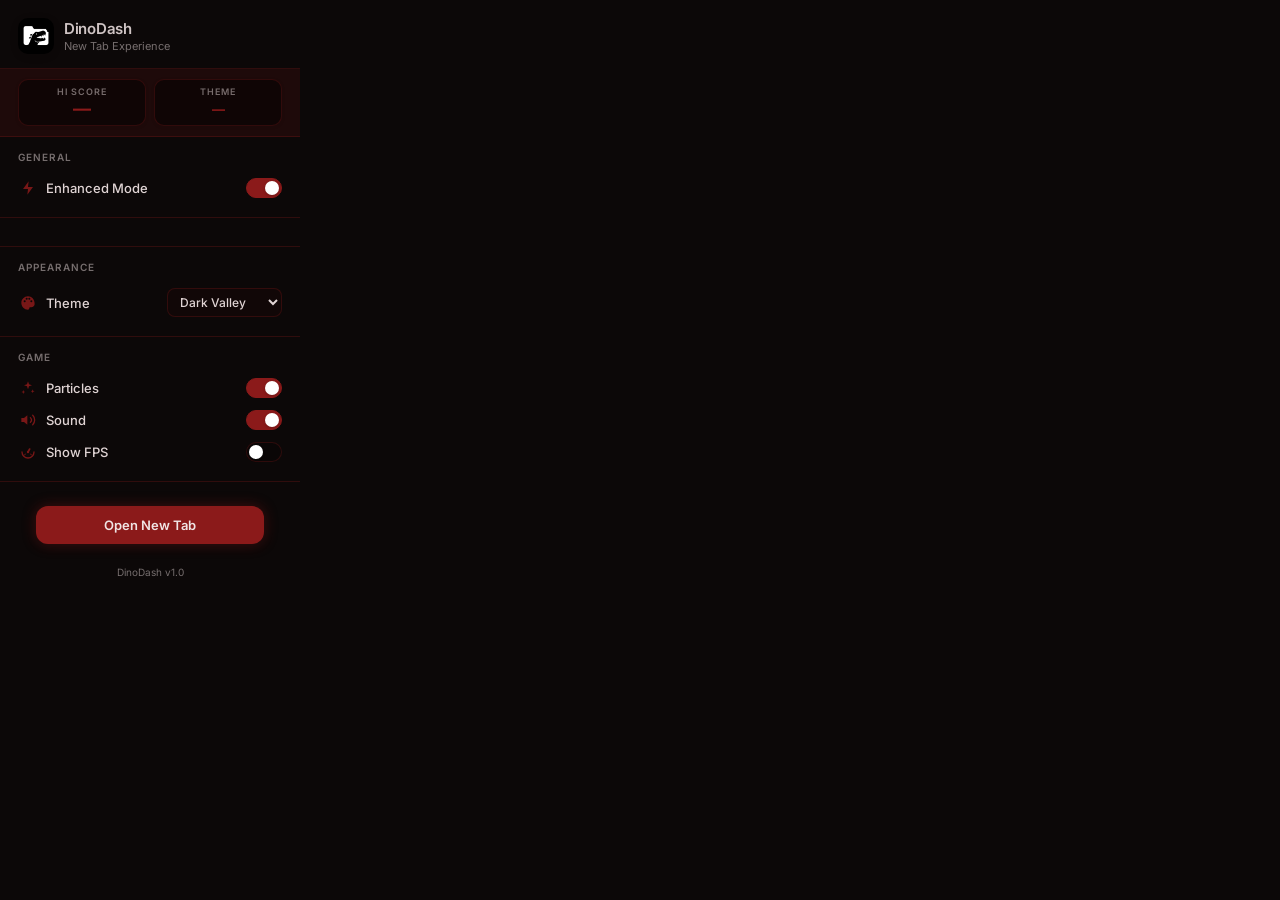
==== commit 4b5f5e7f: "mystic-forest theme added, ui improved" ====
--- a/popup.html
+++ b/popup.html
@@ -3,8 +3,8 @@
 <head>
     <meta charset="UTF-8">
     <meta name="viewport" content="width=device-width, initial-scale=1.0">
-    <title>Dino Enhanced</title>
-    <link rel="icon" type="image/png" href="assets/brand/icon-32.png">
+    <title>DinoDash</title>
+    <link rel="icon" type="image/webp" href="assets/brand/logo-dark.webp">
     <link rel="preconnect" href="https://fonts.googleapis.com">
     <link href="https://fonts.googleapis.com/css2?family=Google+Sans:wght@400;500;700&family=Inter:wght@400;500;600&display=swap" rel="stylesheet">
     <style>
@@ -30,39 +30,6 @@
 
         * { box-sizing: border-box; margin: 0; padding: 0; }
 
-        /* ── Dynamic Logo Styling ── */
-        .logo-svg {
-            width: 36px;
-            height: 36px;
-            border-radius: 8px;
-            box-shadow: 0 2px 8px rgba(0,0,0,0.1);
-        }
-        .logo-svg .bg-path {
-            fill: var(--logo-bg-color);
-            transition: fill var(--t);
-        }
-        .logo-svg .dino-path {
-            fill: var(--logo-char-color);
-            transition: fill var(--t);
-        }
-
-        .btn-logo-svg {
-            width: 16px;
-            height: 16px;
-            border-radius: 3px;
-            display: inline-block;
-            vertical-align: middle;
-            box-shadow: 0 1px 3px rgba(0,0,0,0.15);
-        }
-        .btn-logo-svg .bg-path {
-            fill: var(--logo-bg-color);
-            transition: fill var(--t);
-        }
-        .btn-logo-svg .dino-path {
-            fill: var(--logo-char-color);
-            transition: fill var(--t);
-        }
-
         body {
             font-family: 'Inter', sans-serif;
             width: 300px;
@@ -85,22 +52,17 @@
         .dino-icon {
             width: 36px;
             height: 36px;
-            background: var(--accent-soft);
-            border: 1px solid var(--border);
             border-radius: 10px;
-            display: flex;
-            align-items: center;
-            justify-content: center;
             flex-shrink: 0;
-            transition: background var(--t), border-color var(--t);
-        }
-        .dino-icon svg {
-            width: 22px;
-            height: 22px;
-            fill: var(--accent);
-            transition: fill var(--t);
-        }
-
+            overflow: hidden;
+            box-shadow: 0 2px 8px rgba(0,0,0,0.12);
+        }
+        .popup-header__logo {
+            width: 100%;
+            height: 100%;
+            object-fit: contain;
+            display: block;
+        }
         .header-text h1 {
             font-family: 'Google Sans', 'Inter', sans-serif;
             font-size: 15px;
@@ -285,6 +247,40 @@
         }
         .btn-primary:active { transform: scale(0.97); }
 
+        [data-tooltip] {
+            position: relative;
+        }
+        [data-tooltip]::after {
+            content: attr(data-tooltip);
+            position: absolute;
+            left: 50%;
+            bottom: calc(100% + 7px);
+            transform: translateX(-50%) translateY(3px);
+            z-index: 20;
+            max-width: 180px;
+            padding: 5px 7px;
+            border-radius: 6px;
+            background: color-mix(in srgb, var(--surface) 82%, var(--accent));
+            color: var(--text);
+            border: 1px solid color-mix(in srgb, var(--accent) 46%, var(--border));
+            box-shadow: 0 6px 18px rgba(0,0,0,0.22), var(--glow);
+            font-size: 10px;
+            font-weight: 600;
+            line-height: 1.2;
+            white-space: nowrap;
+            pointer-events: none;
+            opacity: 0;
+            visibility: hidden;
+            transition: opacity 0.12s ease, transform 0.12s ease, visibility 0.12s ease;
+        }
+        [data-tooltip]:hover::after,
+        [data-tooltip]:focus-visible::after,
+        [data-tooltip]:focus-within::after {
+            opacity: 1;
+            visibility: visible;
+            transform: translateX(-50%) translateY(0);
+        }
+
 
 
         /* ── Footer ── */
@@ -319,6 +315,15 @@
             border: 1px solid var(--border); border-radius: 10px; cursor: pointer;
         }
         .widget-manage__trigger:hover { border-color: var(--accent); }
+        .widget-manage__trigger-label {
+            display: inline-flex; align-items: center; gap: 9px; min-width: 0;
+        }
+        .widget-manage__icon {
+            width: 26px; height: 26px; border-radius: 8px; display: inline-flex;
+            align-items: center; justify-content: center; flex-shrink: 0;
+            color: var(--accent); background: var(--accent-soft); border: 1px solid var(--border);
+        }
+        .widget-manage__icon svg { width: 15px; height: 15px; }
         .widget-manage__trigger[aria-expanded="true"] .widget-manage__chevron { transform: rotate(180deg); }
         .widget-manage__chevron { width: 16px; height: 16px; transition: transform 0.2s ease; }
         .widget-manage__panel { padding: 12px; border-radius: 10px; border: 1px solid var(--border); background: var(--surface); }
@@ -356,16 +361,13 @@
 
     <!-- Header -->
     <div class="header">
-        <div class="dino-icon" style="background: none; border: none; padding: 0; display: flex; align-items: center; justify-content: center;">
-            <svg class="logo-svg" xmlns="http://www.w3.org/2000/svg" viewBox="0 0 1024 1024">
-                <g>
-                    <path class="dino-path" d="M 468.50 830.50 L 469.05 860.00 L 345.00 860.00 L 345.00 853.41 C345.00,847.65 345.26,846.75 347.00,846.29 C348.80,845.82 349.00,844.93 349.00,837.38 L 349.00 829.00 L 367.00 829.00 L 367.00 799.00 L 345.00 799.00 L 345.00 796.50 C345.00,794.25 345.40,794.00 349.00,794.00 L 353.00 794.00 L 353.00 756.06 L 366.25 755.78 L 379.50 755.50 L 380.05 726.00 L 312.07 726.00 L 311.78 715.75 L 311.50 705.50 L 293.27 705.23 C276.29,704.97 274.97,704.82 273.99,702.98 C273.05,701.22 271.87,701.00 263.57,701.00 L 254.22 701.00 L 252.50 678.50 L 217.09 677.95 L 216.50 663.50 L 208.25 663.21 L 200.00 662.92 L 200.00 657.66 C200.00,654.77 199.46,651.86 198.80,651.20 C198.07,650.47 194.53,650.00 189.80,650.00 L 182.00 650.00 L 182.00 641.58 C182.00,636.95 181.73,632.45 181.39,631.58 C180.91,630.31 179.11,630.00 172.25,630.00 L 163.71 630.00 L 164.26 621.98 C164.97,611.73 164.34,611.00 154.93,611.00 L 148.00 611.00 L 147.88 605.25 C147.81,602.09 147.85,597.18 147.96,594.34 C148.21,588.32 146.94,587.44 139.61,588.54 L 139.48 588.56 C136.11,589.06 134.08,589.36 132.86,588.51 C131.00,587.22 131.00,583.25 131.00,573.24 L 131.00 558.10 L 125.25 557.80 L 119.50 557.50 L 118.50 530.53 L 114.50 529.81 C112.30,529.42 109.33,529.32 107.91,529.59 C106.36,529.89 104.85,529.52 104.15,528.68 C103.28,527.64 103.05,508.88 103.24,454.89 L 103.50 382.50 L 120.00 381.92 L 120.00 367.14 L 125.25 366.49 C128.14,366.13 132.30,365.99 134.50,366.17 L 138.50 366.50 L 139.50 433.50 L 155.94 434.08 L 156.50 456.50 L 170.50 457.50 L 171.50 481.50 L 177.71 481.80 L 183.93 482.09 L 184.21 491.30 L 184.50 500.50 L 210.00 501.06 L 210.00 528.00 L 270.00 528.00 L 270.00 481.00 L 303.00 481.00 L 303.00 381.00 L 324.95 381.00 L 325.50 345.50 L 361.50 344.50 L 361.77 322.78 L 362.04 301.05 L 377.67 300.78 L 393.30 300.50 L 393.50 277.50 L 438.00 276.96 L 438.00 300.00 L 531.00 300.00 L 531.00 306.00 L 579.00 306.00 L 579.00 254.09 L 572.25 253.80 L 565.50 253.50 L 564.93 233.50 L 577.01 233.83 C585.42,234.07 589.53,233.80 590.55,232.96 C591.72,231.99 592.00,228.37 592.00,214.40 L 592.00 197.05 L 608.75 196.77 L 625.50 196.50 L 626.50 164.50 L 885.50 164.50 L 885.50 196.50 L 902.25 196.77 L 919.00 197.05 L 919.00 318.00 L 890.00 318.00 L 890.00 343.00 L 860.06 343.00 L 859.78 330.75 L 859.50 318.50 L 844.58 318.22 C833.31,318.01 829.45,318.26 828.84,319.22 C828.40,319.93 828.02,325.50 828.02,331.62 L 828.00 342.74 L 813.75 343.23 C805.91,343.50 799.16,343.53 798.75,343.30 C798.34,343.07 798.00,337.27 798.00,330.41 L 798.00 317.95 L 782.75 318.22 L 767.50 318.50 L 767.50 381.50 L 819.75 381.76 L 872.00 382.02 L 872.00 413.99 L 803.75 414.24 L 735.50 414.50 L 735.50 481.50 L 799.50 482.50 L 799.50 545.50 L 784.90 545.78 L 770.31 546.05 L 769.72 530.90 C769.40,522.56 768.74,515.34 768.24,514.84 C767.75,514.35 760.18,514.07 751.42,514.22 L 735.50 514.50 L 735.24 554.71 L 734.98 594.92 L 727.24 595.21 L 719.50 595.50 L 718.50 652.50 L 699.50 653.50 L 698.94 677.90 L 687.50 678.50 L 686.94 702.00 L 672.07 702.00 L 671.79 711.75 L 671.50 721.50 L 655.50 722.50 L 655.22 734.21 L 654.94 745.92 L 646.22 746.21 L 637.50 746.50 L 636.50 766.50 L 625.00 766.52 C618.67,766.54 612.73,766.65 611.78,766.77 C610.29,766.97 610.03,768.50 609.78,778.25 L 609.50 789.50 L 600.03 789.79 C594.01,789.98 590.29,790.52 589.80,791.29 C589.38,791.96 589.02,800.94 589.02,811.25 L 589.00 830.00 L 621.00 830.00 L 621.00 860.00 L 558.00 860.00 L 558.00 816.00 L 544.00 816.00 L 544.00 830.00 L 525.00 830.00 L 525.00 746.00 L 499.00 746.00 L 499.00 774.00 L 484.70 774.00 C474.91,774.00 470.02,774.38 469.20,775.20 C468.40,776.00 468.00,780.46 468.00,788.67 L 468.00 800.95 L 439.50 801.50 L 439.50 829.50 ZM 384.50 360.50 L 383.99 654.00 L 545.00 654.00 L 545.00 632.00 L 567.89 632.00 C587.85,632.00 590.86,631.80 591.39,630.42 C591.73,629.55 592.00,621.46 592.00,612.45 L 592.00 596.07 L 602.75 595.78 L 613.50 595.50 L 613.50 418.50 L 592.05 417.93 L 591.50 382.50 L 545.00 381.96 L 545.00 359.99 ZM 522.39 601.42 C521.85,602.83 517.14,603.00 479.56,603.00 C456.34,603.00 437.03,602.70 436.67,602.33 C436.30,601.97 436.00,558.77 436.00,506.33 L 436.00 411.00 L 523.00 411.00 L 523.00 433.93 L 533.75 434.22 L 544.50 434.50 L 544.78 445.75 L 545.07 457.00 L 561.00 457.00 L 561.00 555.92 L 545.50 556.50 L 544.50 579.50 L 533.75 579.78 L 523.00 580.07 L 523.00 589.95 C523.00,595.39 522.73,600.55 522.39,601.42 ZM 659.00 208.00 L 659.00 256.00 L 708.00 256.00 L 708.00 208.00 Z" />
-                    <path class="bg-path" d="M 0.00 512.00 L 0.00 0.00 L 512.00 0.00 L 1024.00 0.00 L 1024.00 512.00 L 1024.00 1024.00 L 512.00 1024.00 L 0.00 1024.00 L 0.00 512.00 ZM 468.78 845.25 L 468.50 830.50 L 454.00 830.00 L 439.50 829.50 L 439.50 815.50 L 439.50 801.50 L 453.75 801.22 L 468.00 800.95 L 468.00 788.67 C468.00,780.46 468.40,776.00 469.20,775.20 C470.02,774.38 474.91,774.00 484.70,774.00 L 499.00 774.00 L 499.00 760.00 L 499.00 746.00 L 512.00 746.00 L 525.00 746.00 L 525.00 788.00 L 525.00 830.00 L 534.50 830.00 L 544.00 830.00 L 544.00 823.00 L 544.00 816.00 L 551.00 816.00 L 558.00 816.00 L 558.00 838.00 L 558.00 860.00 L 589.50 860.00 L 621.00 860.00 L 621.00 845.00 L 621.00 830.00 L 605.00 830.00 L 589.00 830.00 L 589.02 811.25 C589.02,800.94 589.38,791.96 589.80,791.29 C590.29,790.52 594.01,789.98 600.03,789.79 L 609.50 789.50 L 609.78 778.25 C610.03,768.50 610.29,766.97 611.78,766.77 C612.73,766.65 618.67,766.54 625.00,766.52 L 636.50 766.50 L 637.00 756.50 L 637.50 746.50 L 646.22 746.21 L 654.94 745.92 L 655.22 734.21 L 655.50 722.50 L 663.50 722.00 L 671.50 721.50 L 671.79 711.75 L 672.07 702.00 L 679.50 702.00 L 686.94 702.00 L 687.22 690.25 L 687.50 678.50 L 693.22 678.20 L 698.94 677.90 L 699.22 665.70 L 699.50 653.50 L 709.00 653.00 L 718.50 652.50 L 719.00 624.00 L 719.50 595.50 L 727.24 595.21 L 734.98 594.92 L 735.24 554.71 L 735.50 514.50 L 751.42 514.22 C760.18,514.07 767.75,514.35 768.24,514.84 C768.74,515.34 769.40,522.56 769.72,530.90 L 770.31 546.05 L 784.90 545.78 L 799.50 545.50 L 799.50 514.00 L 799.50 482.50 L 767.50 482.00 L 735.50 481.50 L 735.50 448.00 L 735.50 414.50 L 803.75 414.24 L 872.00 413.99 L 872.00 398.00 L 872.00 382.02 L 819.75 381.76 L 767.50 381.50 L 767.50 350.00 L 767.50 318.50 L 782.75 318.22 L 798.00 317.95 L 798.00 330.41 C798.00,337.27 798.34,343.07 798.75,343.30 C799.16,343.53 805.91,343.50 813.75,343.23 L 828.00 342.74 L 828.02 331.62 C828.02,325.50 828.40,319.93 828.84,319.22 C829.45,318.26 833.31,318.01 844.58,318.22 L 859.50 318.50 L 859.78 330.75 L 860.06 343.00 L 875.03 343.00 L 890.00 343.00 L 890.00 330.50 L 890.00 318.00 L 904.50 318.00 L 919.00 318.00 L 919.00 257.52 L 919.00 197.05 L 902.25 196.77 L 885.50 196.50 L 885.50 180.50 L 885.50 164.50 L 756.00 164.50 L 626.50 164.50 L 626.00 180.50 L 625.50 196.50 L 608.75 196.77 L 592.00 197.05 L 592.00 214.40 C592.00,228.37 591.72,231.99 590.55,232.96 C589.53,233.80 585.42,234.07 577.01,233.83 L 564.93 233.50 L 565.22 243.50 L 565.50 253.50 L 572.25 253.80 L 579.00 254.09 L 579.00 280.05 L 579.00 306.00 L 555.00 306.00 L 531.00 306.00 L 531.00 303.00 L 531.00 300.00 L 484.50 300.00 L 438.00 300.00 L 438.00 288.48 L 438.00 276.96 L 415.75 277.23 L 393.50 277.50 L 393.40 289.00 L 393.30 300.50 L 377.67 300.78 L 362.04 301.05 L 361.77 322.78 L 361.50 344.50 L 343.50 345.00 L 325.50 345.50 L 325.23 363.25 L 324.95 381.00 L 313.98 381.00 L 303.00 381.00 L 303.00 431.00 L 303.00 481.00 L 286.50 481.00 L 270.00 481.00 L 270.00 504.50 L 270.00 528.00 L 240.00 528.00 L 210.00 528.00 L 210.00 514.53 L 210.00 501.06 L 197.25 500.78 L 184.50 500.50 L 184.21 491.30 L 183.93 482.09 L 177.71 481.80 L 171.50 481.50 L 171.00 469.50 L 170.50 457.50 L 163.50 457.00 L 156.50 456.50 L 156.22 445.29 L 155.94 434.08 L 147.72 433.79 L 139.50 433.50 L 139.00 400.00 L 138.50 366.50 L 134.50 366.17 C132.30,365.99 128.14,366.13 125.25,366.49 L 120.00 367.14 L 120.00 374.53 L 120.00 381.92 L 111.75 382.21 L 103.50 382.50 L 103.24 454.89 C103.05,508.88 103.28,527.64 104.15,528.68 C104.85,529.52 106.36,529.89 107.91,529.59 C109.33,529.32 112.30,529.42 114.50,529.81 L 118.50 530.53 L 119.00 544.01 L 119.50 557.50 L 125.25 557.80 L 131.00 558.10 L 131.00 572.98 C131.00,589.91 130.95,589.83 139.61,588.54 C146.94,587.44 148.21,588.32 147.96,594.34 C147.85,597.18 147.81,602.09 147.88,605.25 L 148.00 611.00 L 154.93 611.00 C164.34,611.00 164.97,611.73 164.26,621.98 L 163.71 630.00 L 172.25 630.00 C179.11,630.00 180.91,630.31 181.39,631.58 C181.73,632.45 182.00,636.95 182.00,641.58 L 182.00 650.00 L 189.80 650.00 C194.53,650.00 198.07,650.47 198.80,651.20 C199.46,651.86 200.00,654.77 200.00,657.66 L 200.00 662.92 L 208.25 663.21 L 216.50 663.50 L 216.79 670.73 L 217.09 677.95 L 234.79 678.23 L 252.50 678.50 L 253.36 689.75 L 254.22 701.00 L 263.57 701.00 C271.87,701.00 273.05,701.22 273.99,702.98 C274.97,704.82 276.29,704.97 293.27,705.23 L 311.50 705.50 L 311.78 715.75 L 312.07 726.00 L 346.06 726.00 L 380.05 726.00 L 379.78 740.75 L 379.50 755.50 L 366.25 755.78 L 353.00 756.06 L 353.00 775.03 L 353.00 794.00 L 349.00 794.00 C345.40,794.00 345.00,794.25 345.00,796.50 L 345.00 799.00 L 356.00 799.00 L 367.00 799.00 L 367.00 814.00 L 367.00 829.00 L 358.00 829.00 L 349.00 829.00 L 349.00 837.38 C349.00,844.93 348.80,845.82 347.00,846.29 C345.26,846.75 345.00,847.65 345.00,853.41 L 345.00 860.00 L 407.03 860.00 L 469.05 860.00 L 468.78 845.25 ZM 384.25 507.25 L 384.50 360.50 L 464.75 360.24 L 545.00 359.99 L 545.00 370.98 L 545.00 381.96 L 568.25 382.23 L 591.50 382.50 L 591.77 400.22 L 592.05 417.93 L 602.77 418.22 L 613.50 418.50 L 613.50 507.00 L 613.50 595.50 L 602.75 595.78 L 592.00 596.07 L 592.00 612.45 C592.00,621.46 591.73,629.55 591.39,630.42 C590.86,631.80 587.85,632.00 567.89,632.00 L 545.00 632.00 L 545.00 643.00 L 545.00 654.00 L 464.50 654.00 L 383.99 654.00 L 384.25 507.25 ZM 522.39 601.42 C522.73,600.55 523.00,595.39 523.00,589.95 L 523.00 580.07 L 533.75 579.78 L 544.50 579.50 L 545.00 568.00 L 545.50 556.50 L 553.25 556.21 L 561.00 555.92 L 561.00 506.46 L 561.00 457.00 L 553.03 457.00 L 545.07 457.00 L 544.78 445.75 L 544.50 434.50 L 533.75 434.22 L 523.00 433.93 L 523.00 422.47 L 523.00 411.00 L 479.50 411.00 L 436.00 411.00 L 436.00 506.33 C436.00,558.77 436.30,601.97 436.67,602.33 C437.03,602.70 456.34,603.00 479.56,603.00 C517.14,603.00 521.85,602.83 522.39,601.42 ZM 659.00 232.00 L 659.00 208.00 L 683.50 208.00 L 708.00 208.00 L 708.00 232.00 L 708.00 256.00 L 683.50 256.00 L 659.00 256.00 L 659.00 232.00 Z"/>
-                </g>
-            </svg>
+        <div class="dino-icon">
+            <img class="brand-logo popup-header__logo"
+                src="assets/brand/logo-dark.webp"
+                alt="DinoDash" width="36" height="36" decoding="async">
         </div>
         <div class="header-text">
-            <h1>Dino Enhanced</h1>
+            <h1>DinoDash</h1>
             <p>New Tab Experience</p>
         </div>
     </div>
@@ -412,7 +414,7 @@
     <div class="section" id="section-appearance">
         <div class="section-title">Appearance</div>
 
-        <div class="row">
+        <div class="row" data-tooltip="Choose the active theme">
             <div class="row-label">
                 <span class="row-icon">
                     <!-- Palette -->
@@ -423,11 +425,8 @@
                 Theme
             </div>
             <select id="popup-theme-select">
-                <option value="classic">Classic</option>
-                <option value="cyberpunk">Cyberpunk</option>
-                <option value="nature">Nature</option>
-                <option value="space">Space</option>
-                <option value="dark" selected>Dark</option>
+                <option value="dark" selected>Dark Valley</option>
+                <option value="mysticForest">Mystic Forest</option>
             </select>
         </div>
     </div>
@@ -495,18 +494,10 @@
 
     <!-- Footer buttons -->
     <div class="footer">
-        <button class="btn-primary" id="open-tab-btn">
-            <svg class="btn-logo-svg" xmlns="http://www.w3.org/2000/svg" viewBox="0 0 1024 1024">
-                <g>
-                    <path class="dino-path" d="M 468.50 830.50 L 469.05 860.00 L 345.00 860.00 L 345.00 853.41 C345.00,847.65 345.26,846.75 347.00,846.29 C348.80,845.82 349.00,844.93 349.00,837.38 L 349.00 829.00 L 367.00 829.00 L 367.00 799.00 L 345.00 799.00 L 345.00 796.50 C345.00,794.25 345.40,794.00 349.00,794.00 L 353.00 794.00 L 353.00 756.06 L 366.25 755.78 L 379.50 755.50 L 380.05 726.00 L 312.07 726.00 L 311.78 715.75 L 311.50 705.50 L 293.27 705.23 C276.29,704.97 274.97,704.82 273.99,702.98 C273.05,701.22 271.87,701.00 263.57,701.00 L 254.22 701.00 L 252.50 678.50 L 217.09 677.95 L 216.50 663.50 L 208.25 663.21 L 200.00 662.92 L 200.00 657.66 C200.00,654.77 199.46,651.86 198.80,651.20 C198.07,650.47 194.53,650.00 189.80,650.00 L 182.00 650.00 L 182.00 641.58 C182.00,636.95 181.73,632.45 181.39,631.58 C180.91,630.31 179.11,630.00 172.25,630.00 L 163.71 630.00 L 164.26 621.98 C164.97,611.73 164.34,611.00 154.93,611.00 L 148.00 611.00 L 147.88 605.25 C147.81,602.09 147.85,597.18 147.96,594.34 C148.21,588.32 146.94,587.44 139.61,588.54 L 139.48 588.56 C136.11,589.06 134.08,589.36 132.86,588.51 C131.00,587.22 131.00,583.25 131.00,573.24 L 131.00 558.10 L 125.25 557.80 L 119.50 557.50 L 118.50 530.53 L 114.50 529.81 C112.30,529.42 109.33,529.32 107.91,529.59 C106.36,529.89 104.85,529.52 104.15,528.68 C103.28,527.64 103.05,508.88 103.24,454.89 L 103.50 382.50 L 120.00 381.92 L 120.00 367.14 L 125.25 366.49 C128.14,366.13 132.30,365.99 134.50,366.17 L 138.50 366.50 L 139.50 433.50 L 155.94 434.08 L 156.50 456.50 L 170.50 457.50 L 171.50 481.50 L 177.71 481.80 L 183.93 482.09 L 184.21 491.30 L 184.50 500.50 L 210.00 501.06 L 210.00 528.00 L 270.00 528.00 L 270.00 481.00 L 303.00 481.00 L 303.00 381.00 L 324.95 381.00 L 325.50 345.50 L 361.50 344.50 L 361.77 322.78 L 362.04 301.05 L 377.67 300.78 L 393.30 300.50 L 393.50 277.50 L 438.00 276.96 L 438.00 300.00 L 531.00 300.00 L 531.00 306.00 L 579.00 306.00 L 579.00 254.09 L 572.25 253.80 L 565.50 253.50 L 564.93 233.50 L 577.01 233.83 C585.42,234.07 589.53,233.80 590.55,232.96 C591.72,231.99 592.00,228.37 592.00,214.40 L 592.00 197.05 L 608.75 196.77 L 625.50 196.50 L 626.50 164.50 L 885.50 164.50 L 885.50 196.50 L 902.25 196.77 L 919.00 197.05 L 919.00 318.00 L 890.00 318.00 L 890.00 343.00 L 860.06 343.00 L 859.78 330.75 L 859.50 318.50 L 844.58 318.22 C833.31,318.01 829.45,318.26 828.84,319.22 C828.40,319.93 828.02,325.50 828.02,331.62 L 828.00 342.74 L 813.75 343.23 C805.91,343.50 799.16,343.53 798.75,343.30 C798.34,343.07 798.00,337.27 798.00,330.41 L 798.00 317.95 L 782.75 318.22 L 767.50 318.50 L 767.50 381.50 L 819.75 381.76 L 872.00 382.02 L 872.00 413.99 L 803.75 414.24 L 735.50 414.50 L 735.50 481.50 L 799.50 482.50 L 799.50 545.50 L 784.90 545.78 L 770.31 546.05 L 769.72 530.90 C769.40,522.56 768.74,515.34 768.24,514.84 C767.75,514.35 760.18,514.07 751.42,514.22 L 735.50 514.50 L 735.24 554.71 L 734.98 594.92 L 727.24 595.21 L 719.50 595.50 L 718.50 652.50 L 699.50 653.50 L 698.94 677.90 L 687.50 678.50 L 686.94 702.00 L 672.07 702.00 L 671.79 711.75 L 671.50 721.50 L 655.50 722.50 L 655.22 734.21 L 654.94 745.92 L 646.22 746.21 L 637.50 746.50 L 636.50 766.50 L 625.00 766.52 C618.67,766.54 612.73,766.65 611.78,766.77 C610.29,766.97 610.03,768.50 609.78,778.25 L 609.50 789.50 L 600.03 789.79 C594.01,789.98 590.29,790.52 589.80,791.29 C589.38,791.96 589.02,800.94 589.02,811.25 L 589.00 830.00 L 621.00 830.00 L 621.00 860.00 L 558.00 860.00 L 558.00 816.00 L 544.00 816.00 L 544.00 830.00 L 525.00 830.00 L 525.00 746.00 L 499.00 746.00 L 499.00 774.00 L 484.70 774.00 C474.91,774.00 470.02,774.38 469.20,775.20 C468.40,776.00 468.00,780.46 468.00,788.67 L 468.00 800.95 L 439.50 801.50 L 439.50 829.50 ZM 384.50 360.50 L 383.99 654.00 L 545.00 654.00 L 545.00 632.00 L 567.89 632.00 C587.85,632.00 590.86,631.80 591.39,630.42 C591.73,629.55 592.00,621.46 592.00,612.45 L 592.00 596.07 L 602.75 595.78 L 613.50 595.50 L 613.50 418.50 L 592.05 417.93 L 591.50 382.50 L 545.00 381.96 L 545.00 359.99 ZM 522.39 601.42 C521.85,602.83 517.14,603.00 479.56,603.00 C456.34,603.00 437.03,602.70 436.67,602.33 C436.30,601.97 436.00,558.77 436.00,506.33 L 436.00 411.00 L 523.00 411.00 L 523.00 433.93 L 533.75 434.22 L 544.50 434.50 L 544.78 445.75 L 545.07 457.00 L 561.00 457.00 L 561.00 555.92 L 545.50 556.50 L 544.50 579.50 L 533.75 579.78 L 523.00 580.07 L 523.00 589.95 C523.00,595.39 522.73,600.55 522.39,601.42 ZM 659.00 208.00 L 659.00 256.00 L 708.00 256.00 L 708.00 208.00 Z" />
-                    <path class="bg-path" d="M 0.00 512.00 L 0.00 0.00 L 512.00 0.00 L 1024.00 0.00 L 1024.00 512.00 L 1024.00 1024.00 L 512.00 1024.00 L 0.00 1024.00 L 0.00 512.00 ZM 468.78 845.25 L 468.50 830.50 L 454.00 830.00 L 439.50 829.50 L 439.50 815.50 L 439.50 801.50 L 453.75 801.22 L 468.00 800.95 L 468.00 788.67 C468.00,780.46 468.40,776.00 469.20,775.20 C470.02,774.38 474.91,774.00 484.70,774.00 L 499.00 774.00 L 499.00 760.00 L 499.00 746.00 L 512.00 746.00 L 525.00 746.00 L 525.00 788.00 L 525.00 830.00 L 534.50 830.00 L 544.00 830.00 L 544.00 823.00 L 544.00 816.00 L 551.00 816.00 L 558.00 816.00 L 558.00 838.00 L 558.00 860.00 L 589.50 860.00 L 621.00 860.00 L 621.00 845.00 L 621.00 830.00 L 605.00 830.00 L 589.00 830.00 L 589.02 811.25 C589.02,800.94 589.38,791.96 589.80,791.29 C590.29,790.52 594.01,789.98 600.03,789.79 L 609.50 789.50 L 609.78 778.25 C610.03,768.50 610.29,766.97 611.78,766.77 C612.73,766.65 618.67,766.54 625.00,766.52 L 636.50 766.50 L 637.00 756.50 L 637.50 746.50 L 646.22 746.21 L 654.94 745.92 L 655.22 734.21 L 655.50 722.50 L 663.50 722.00 L 671.50 721.50 L 671.79 711.75 L 672.07 702.00 L 679.50 702.00 L 686.94 702.00 L 687.22 690.25 L 687.50 678.50 L 693.22 678.20 L 698.94 677.90 L 699.22 665.70 L 699.50 653.50 L 709.00 653.00 L 718.50 652.50 L 719.00 624.00 L 719.50 595.50 L 727.24 595.21 L 734.98 594.92 L 735.24 554.71 L 735.50 514.50 L 751.42 514.22 C760.18,514.07 767.75,514.35 768.24,514.84 C768.74,515.34 769.40,522.56 769.72,530.90 L 770.31 546.05 L 784.90 545.78 L 799.50 545.50 L 799.50 514.00 L 799.50 482.50 L 767.50 482.00 L 735.50 481.50 L 735.50 448.00 L 735.50 414.50 L 803.75 414.24 L 872.00 413.99 L 872.00 398.00 L 872.00 382.02 L 819.75 381.76 L 767.50 381.50 L 767.50 350.00 L 767.50 318.50 L 782.75 318.22 L 798.00 317.95 L 798.00 330.41 C798.00,337.27 798.34,343.07 798.75,343.30 C799.16,343.53 805.91,343.50 813.75,343.23 L 828.00 342.74 L 828.02 331.62 C828.02,325.50 828.40,319.93 828.84,319.22 C829.45,318.26 833.31,318.01 844.58,318.22 L 859.50 318.50 L 859.78 330.75 L 860.06 343.00 L 875.03 343.00 L 890.00 343.00 L 890.00 330.50 L 890.00 318.00 L 904.50 318.00 L 919.00 318.00 L 919.00 257.52 L 919.00 197.05 L 902.25 196.77 L 885.50 196.50 L 885.50 180.50 L 885.50 164.50 L 756.00 164.50 L 626.50 164.50 L 626.00 180.50 L 625.50 196.50 L 608.75 196.77 L 592.00 197.05 L 592.00 214.40 C592.00,228.37 591.72,231.99 590.55,232.96 C589.53,233.80 585.42,234.07 577.01,233.83 L 564.93 233.50 L 565.22 243.50 L 565.50 253.50 L 572.25 253.80 L 579.00 254.09 L 579.00 280.05 L 579.00 306.00 L 555.00 306.00 L 531.00 306.00 L 531.00 303.00 L 531.00 300.00 L 484.50 300.00 L 438.00 300.00 L 438.00 288.48 L 438.00 276.96 L 415.75 277.23 L 393.50 277.50 L 393.40 289.00 L 393.30 300.50 L 377.67 300.78 L 362.04 301.05 L 361.77 322.78 L 361.50 344.50 L 343.50 345.00 L 325.50 345.50 L 325.23 363.25 L 324.95 381.00 L 313.98 381.00 L 303.00 381.00 L 303.00 431.00 L 303.00 481.00 L 286.50 481.00 L 270.00 481.00 L 270.00 504.50 L 270.00 528.00 L 240.00 528.00 L 210.00 528.00 L 210.00 514.53 L 210.00 501.06 L 197.25 500.78 L 184.50 500.50 L 184.21 491.30 L 183.93 482.09 L 177.71 481.80 L 171.50 481.50 L 171.00 469.50 L 170.50 457.50 L 163.50 457.00 L 156.50 456.50 L 156.22 445.29 L 155.94 434.08 L 147.72 433.79 L 139.50 433.50 L 139.00 400.00 L 138.50 366.50 L 134.50 366.17 C132.30,365.99 128.14,366.13 125.25,366.49 L 120.00 367.14 L 120.00 374.53 L 120.00 381.92 L 111.75 382.21 L 103.50 382.50 L 103.24 454.89 C103.05,508.88 103.28,527.64 104.15,528.68 C104.85,529.52 106.36,529.89 107.91,529.59 C109.33,529.32 112.30,529.42 114.50,529.81 L 118.50 530.53 L 119.00 544.01 L 119.50 557.50 L 125.25 557.80 L 131.00 558.10 L 131.00 572.98 C131.00,589.91 130.95,589.83 139.61,588.54 C146.94,587.44 148.21,588.32 147.96,594.34 C147.85,597.18 147.81,602.09 147.88,605.25 L 148.00 611.00 L 154.93 611.00 C164.34,611.00 164.97,611.73 164.26,621.98 L 163.71 630.00 L 172.25 630.00 C179.11,630.00 180.91,630.31 181.39,631.58 C181.73,632.45 182.00,641.58 L 182.00 650.00 L 189.80 650.00 C194.53,650.00 198.07,650.47 198.80,651.20 C199.46,651.86 200.00,654.77 200.00,657.66 L 200.00 662.92 L 208.25 663.21 L 216.50 663.50 L 216.79 670.73 L 217.09 677.95 L 234.79 678.23 L 252.50 678.50 L 253.36 689.75 L 254.22 701.00 L 263.57 701.00 C271.87,701.00 273.05,701.22 273.99,702.98 C274.97,704.82 276.29,704.97 293.27,705.23 L 311.50 705.50 L 311.78 715.75 L 312.07 726.00 L 346.06 726.00 L 380.05 726.00 L 379.78 740.75 L 379.50 755.50 L 366.25 755.78 L 353.00 756.06 L 353.00 775.03 L 353.00 794.00 L 349.00 794.00 C345.40,794.00 345.00,794.25 345.00,796.50 L 345.00 799.00 L 356.00 799.00 L 367.00 799.00 L 367.00 814.00 L 367.00 829.00 L 358.00 829.00 L 349.00 829.00 L 349.00 837.38 C349.00,844.93 348.80,845.82 347.00,846.29 C345.26,846.75 345.00,847.65 345.00,853.41 L 345.00 860.00 L 407.03 860.00 L 469.05 860.00 L 468.78 845.25 ZM 384.25 507.25 L 384.50 360.50 L 464.75 360.24 L 545.00 359.99 L 545.00 370.98 L 545.00 381.96 L 568.25 382.23 L 591.50 382.50 L 591.77 400.22 L 592.05 417.93 L 602.77 418.22 L 613.50 418.50 L 613.50 507.00 L 613.50 595.50 L 602.75 595.78 L 592.00 596.07 L 592.00 612.45 C592.00,621.46 591.73,629.55 591.39,630.42 C590.86,631.80 587.85,632.00 567.89,632.00 L 545.00 632.00 L 545.00 643.00 L 545.00 654.00 L 464.50 654.00 L 383.99 654.00 L 384.25 507.25 ZM 522.39 601.42 C522.73,600.55 523.00,595.39 523.00,589.95 L 523.00 580.07 L 533.75 579.78 L 544.50 579.50 L 545.00 568.00 L 545.50 556.50 L 553.25 556.21 L 561.00 555.92 L 561.00 506.46 L 561.00 457.00 L 553.03 457.00 L 545.07 457.00 L 544.78 445.75 L 544.50 434.50 L 533.75 434.22 L 523.00 433.93 L 523.00 422.47 L 523.00 411.00 L 479.50 411.00 L 436.00 411.00 L 436.00 506.33 C436.00,558.77 436.30,601.97 436.67,602.33 C437.03,602.70 456.34,603.00 479.56,603.00 C517.14,603.00 521.85,602.83 522.39,601.42 ZM 659.00 232.00 L 659.00 208.00 L 683.50 208.00 L 708.00 208.00 L 708.00 232.00 L 708.00 256.00 L 683.50 256.00 L 659.00 256.00 L 659.00 232.00 Z"/>
-                </g>
-            </svg>
-            Open New Tab
-        </button>
-    </div>
-
-    <div class="version">Dino Enhanced v1.0</div>
+        <button class="btn-primary" id="open-tab-btn" data-tooltip="Open DinoDash in a new tab">Open New Tab</button>
+    </div>
+
+    <div class="version">DinoDash v1.0</div>
 
     <script type="module" src="popup.js"></script>
 </body>
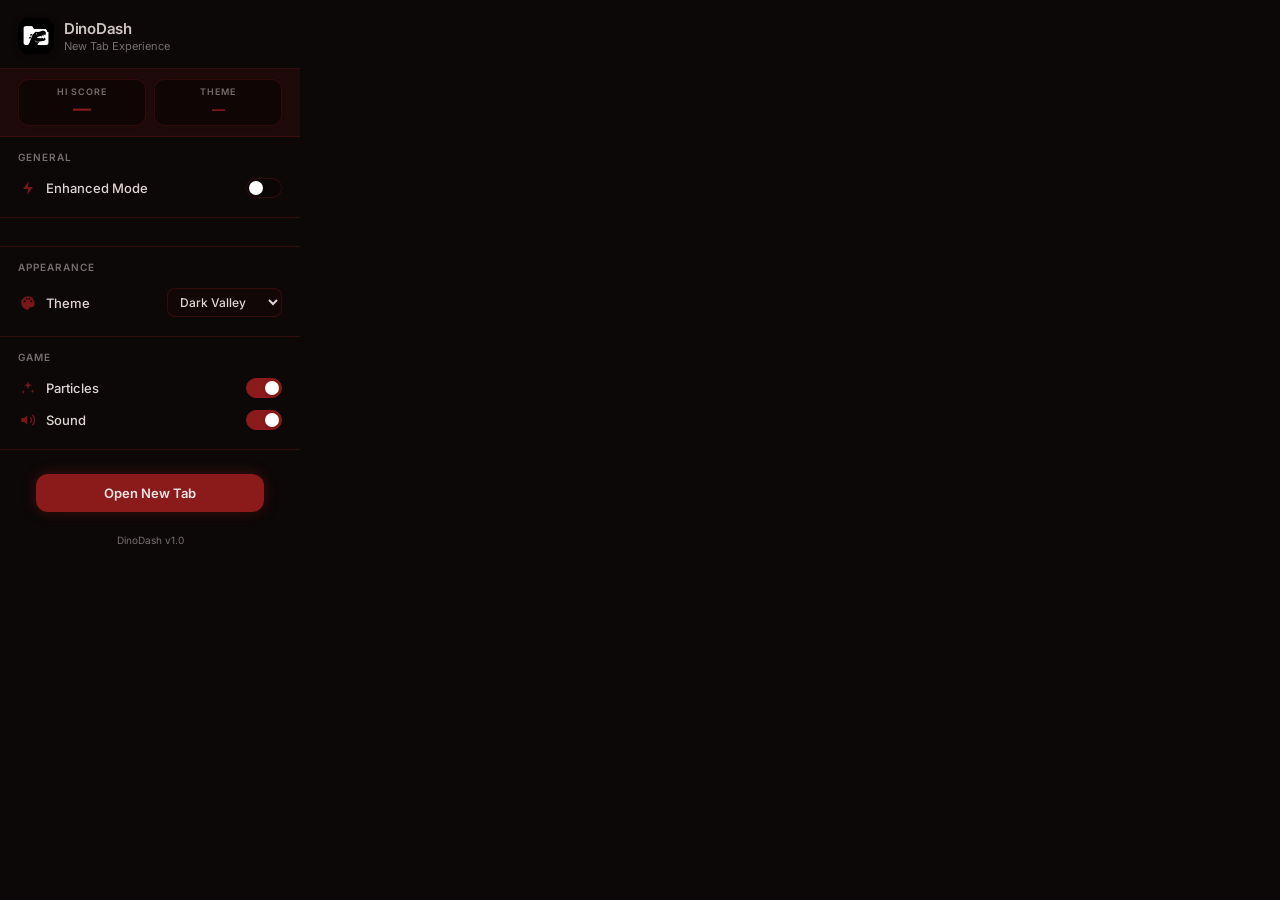
==== commit 609ea922: "readme added, performance optimisation, bug fixes" ====
--- a/popup.html
+++ b/popup.html
@@ -399,7 +399,7 @@
                 Enhanced Mode
             </div>
             <label class="switch">
-                <input type="checkbox" id="enhancement-toggle" checked>
+                <input type="checkbox" id="enhancement-toggle">
                 <span class="slider"></span>
             </label>
         </div>
@@ -471,25 +471,6 @@
             </label>
         </div>
 
-        <div class="row">
-            <div class="row-label">
-                <span class="row-icon">
-                    <!-- Speedometer / FPS -->
-                    <svg viewBox="0 0 24 24" fill="none" stroke="currentColor" stroke-width="2" stroke-linecap="round">
-                        <path d="M3 12a9 9 0 1 0 18 0"/>
-                        <path d="M12 12l2.5-4.5" stroke-width="2.5"/>
-                        <circle cx="12" cy="12" r="1.8" fill="currentColor" stroke="none"/>
-                        <path d="M7 16.5l1-1.5" stroke-width="1.5"/>
-                        <path d="M17 16.5l-1-1.5" stroke-width="1.5"/>
-                    </svg>
-                </span>
-                Show FPS
-            </div>
-            <label class="switch">
-                <input type="checkbox" id="popup-fps">
-                <span class="slider"></span>
-            </label>
-        </div>
     </div>
 
     <!-- Footer buttons -->
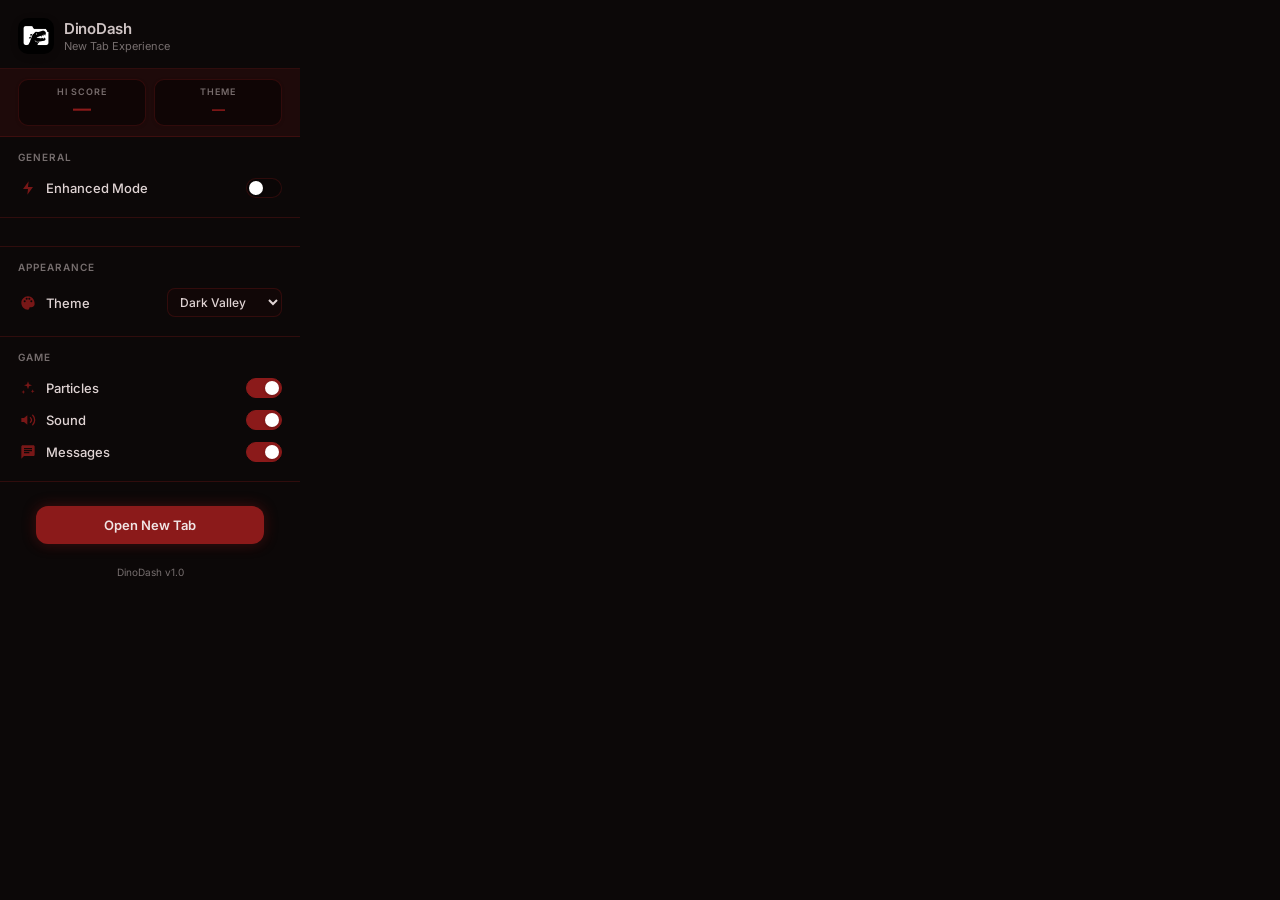
==== commit 15f1a8a0: "history widget added, readme updated" ====
--- a/popup.html
+++ b/popup.html
@@ -471,6 +471,22 @@
             </label>
         </div>
 
+        <div class="row">
+            <div class="row-label">
+                <span class="row-icon">
+                    <!-- Message / speech bubble -->
+                    <svg viewBox="0 0 24 24" fill="currentColor">
+                        <path d="M20 2H4c-1.1 0-1.99.9-1.99 2L2 22l4-4h14c1.1 0 2-.9 2-2V4c0-1.1-.9-2-2-2zM6 9h12v2H6V9zm8 5H6v-2h8v2zm4-6H6V6h12v2z"/>
+                    </svg>
+                </span>
+                Messages
+            </div>
+            <label class="switch">
+                <input type="checkbox" id="popup-messages" checked>
+                <span class="slider"></span>
+            </label>
+        </div>
+
     </div>
 
     <!-- Footer buttons -->
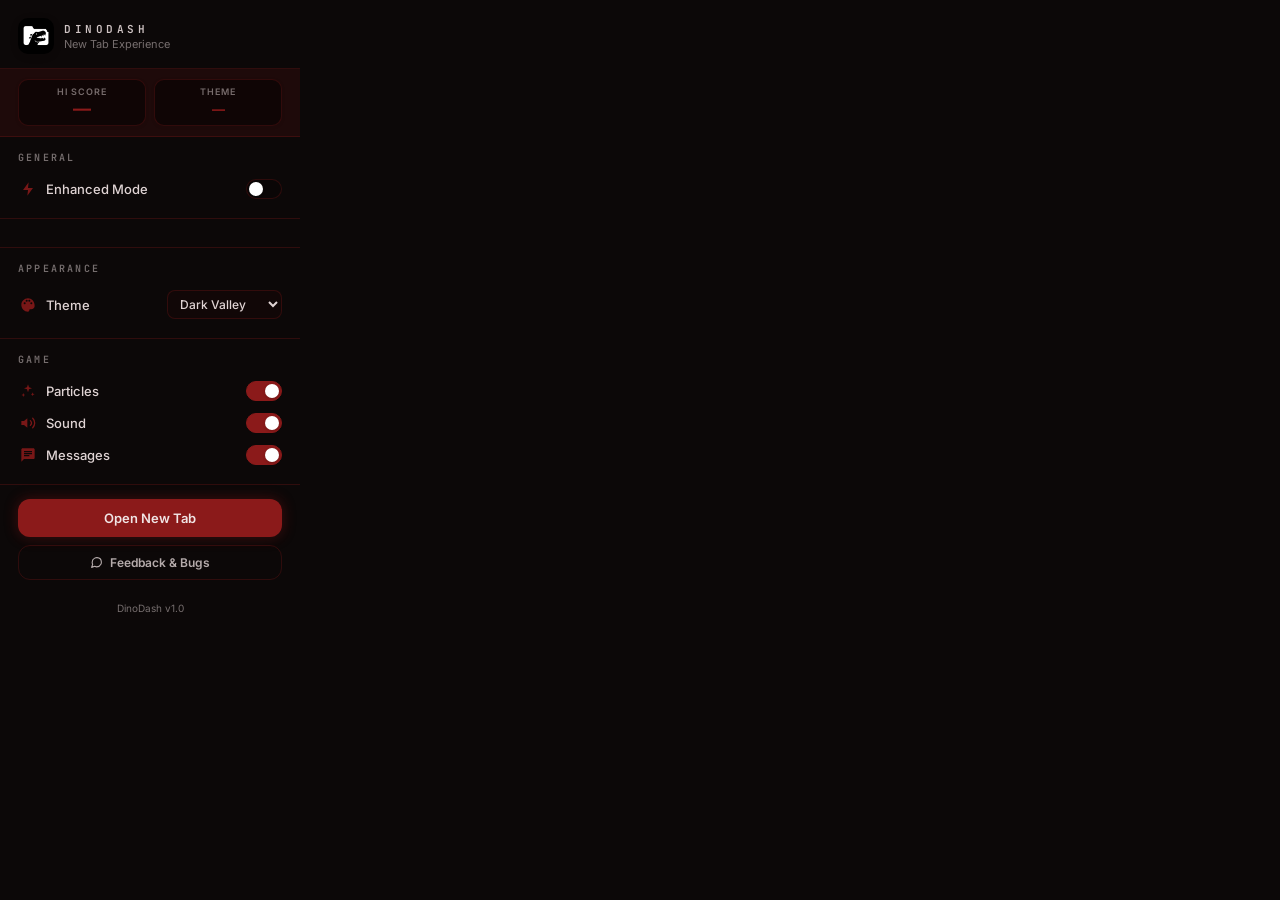
==== commit 456269fb: "new font added, feedback/bug button added" ====
--- a/popup.html
+++ b/popup.html
@@ -6,7 +6,7 @@
     <title>DinoDash</title>
     <link rel="icon" type="image/webp" href="assets/brand/logo-dark.webp">
     <link rel="preconnect" href="https://fonts.googleapis.com">
-    <link href="https://fonts.googleapis.com/css2?family=Google+Sans:wght@400;500;700&family=Inter:wght@400;500;600&display=swap" rel="stylesheet">
+    <link href="https://fonts.googleapis.com/css2?family=Inter:wght@400;500;600&family=JetBrains+Mono:wght@400;500;600;700&display=swap" rel="stylesheet">
     <style>
         /* ── Design tokens (defaults = dark theme) ── */
         :root {
@@ -64,10 +64,11 @@
             display: block;
         }
         .header-text h1 {
-            font-family: 'Google Sans', 'Inter', sans-serif;
-            font-size: 15px;
+            font-family: 'JetBrains Mono', ui-monospace, SFMono-Regular, monospace;
+            font-size: 11px;
             font-weight: 600;
-            letter-spacing: -0.02em;
+            letter-spacing: 0.32em;
+            text-transform: uppercase;
             color: var(--text);
             opacity: 0.92;
             transition: color var(--t), opacity 0.2s;
@@ -127,9 +128,10 @@
         }
 
         .section-title {
+            font-family: 'JetBrains Mono', ui-monospace, SFMono-Regular, monospace;
             font-size: 10px;
             font-weight: 600;
-            letter-spacing: 1px;
+            letter-spacing: 0.22em;
             text-transform: uppercase;
             color: var(--text-muted);
             margin-bottom: 10px;
@@ -226,10 +228,9 @@
             align-items: center;
             justify-content: center;
             gap: 7px;
-            width: 100%;
-            padding: 11px;
             margin: 14px 18px 0;
             width: calc(100% - 36px);
+            padding: 11px;
             border: none;
             border-radius: 12px;
             background: var(--btn-bg);
@@ -238,6 +239,7 @@
             font-size: 13px;
             font-weight: 600;
             cursor: pointer;
+            box-sizing: border-box;
             transition: background var(--t), color var(--t), transform 0.15s, box-shadow var(--t);
             box-shadow: 0 2px 10px rgba(0,0,0,0.15), var(--glow);
         }
@@ -246,6 +248,39 @@
             box-shadow: 0 4px 18px rgba(0,0,0,0.2), var(--glow);
         }
         .btn-primary:active { transform: scale(0.97); }
+
+        /* ── Secondary / ghost button (feedback link) ── */
+        .btn-ghost {
+            display: flex;
+            align-items: center;
+            justify-content: center;
+            gap: 7px;
+            margin: 8px 18px 0;
+            width: calc(100% - 36px);
+            padding: 9px 12px;
+            font-family: 'Inter', sans-serif;
+            font-size: 12px;
+            font-weight: 600;
+            border-radius: 12px;
+            background: transparent;
+            color: color-mix(in srgb, var(--text) 80%, transparent);
+            border: 1px solid var(--border);
+            cursor: pointer;
+            text-decoration: none;
+            box-sizing: border-box;
+            transition: color var(--t), border-color var(--t), background var(--t), transform 0.15s;
+        }
+        .btn-ghost:hover {
+            color: var(--accent);
+            border-color: var(--accent);
+            background: var(--accent-soft);
+        }
+        .btn-ghost:active { transform: scale(0.98); }
+        .btn-ghost svg {
+            width: 13px;
+            height: 13px;
+            flex-shrink: 0;
+        }
 
         [data-tooltip] {
             position: relative;
@@ -285,7 +320,7 @@
 
         /* ── Footer ── */
         .footer {
-            padding: 10px 18px 14px;
+            padding: 0 0 14px;
             display: flex;
             flex-direction: column;
             gap: 0;
@@ -492,6 +527,15 @@
     <!-- Footer buttons -->
     <div class="footer">
         <button class="btn-primary" id="open-tab-btn" data-tooltip="Open DinoDash in a new tab">Open New Tab</button>
+        <a class="btn-ghost" id="feedback-btn"
+           href="mailto:revanshurevu@gmail.com?subject=DinoDash%20Feedback%20%2F%20Bug%20Report&body=Describe%20your%20issue%20or%20idea%3A%0A%0A---%0AVersion%3A%20v1.0%0ABrowser%3A%20"
+           target="_blank" rel="noopener noreferrer"
+           data-tooltip="Send feedback or report a bug">
+            <svg viewBox="0 0 24 24" fill="none" stroke="currentColor" stroke-width="2" stroke-linecap="round" stroke-linejoin="round" aria-hidden="true">
+                <path d="M21 11.5a8.38 8.38 0 0 1-.9 3.8 8.5 8.5 0 0 1-7.6 4.7 8.38 8.38 0 0 1-3.8-.9L3 21l1.9-5.7a8.38 8.38 0 0 1-.9-3.8 8.5 8.5 0 0 1 4.7-7.6 8.38 8.38 0 0 1 3.8-.9h.5a8.48 8.48 0 0 1 8 8v.5z"/>
+            </svg>
+            <span>Feedback &amp; Bugs</span>
+        </a>
     </div>
 
     <div class="version">DinoDash v1.0</div>
